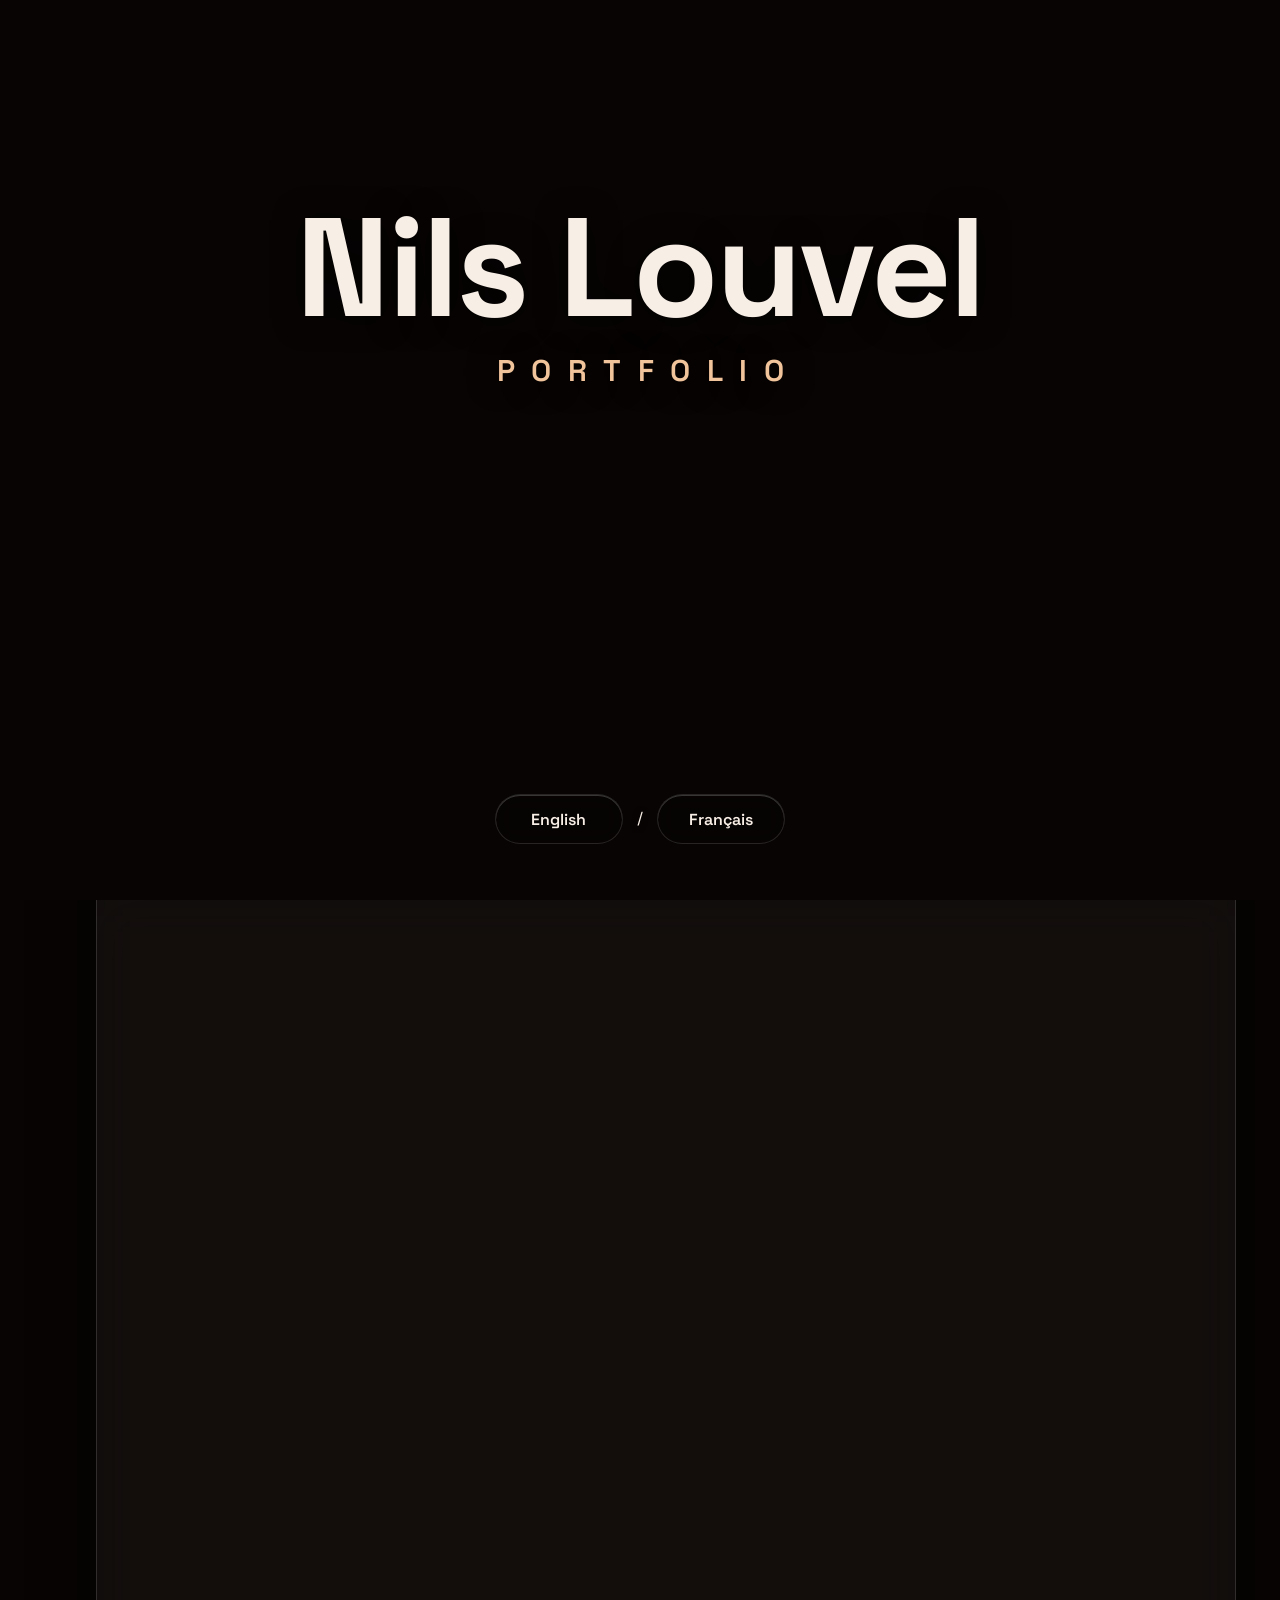
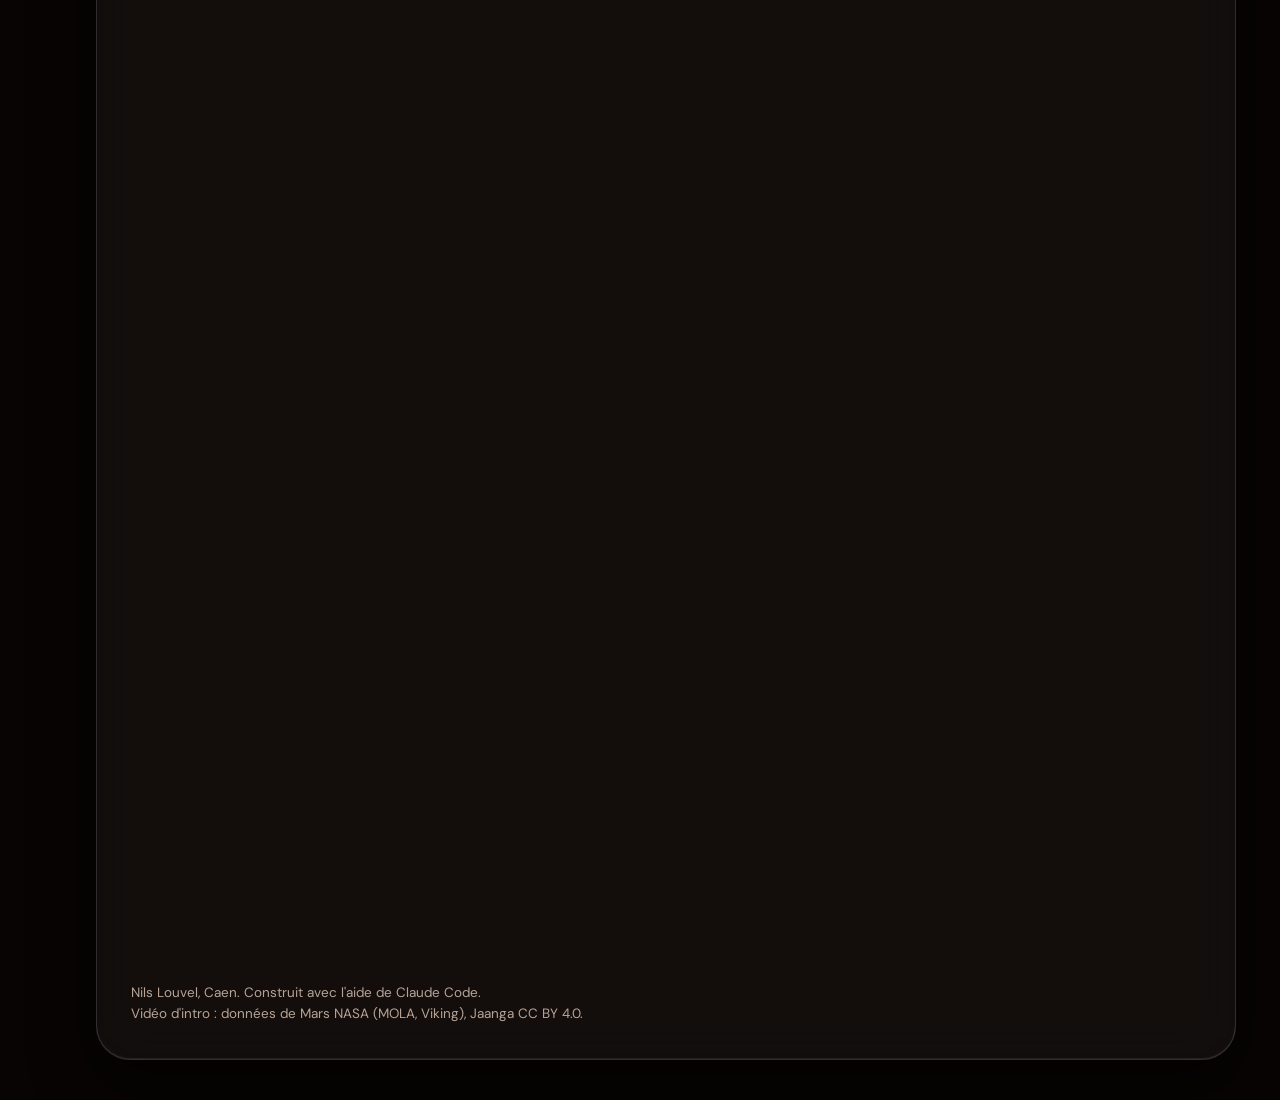
==== index.html @ 08fa2c96 "Bas de page + retour du suivi Umami et des postes par entreprise" ====
<!doctype html>
<html lang="fr">
<head>
<meta charset="utf-8">
<meta name="viewport" content="width=device-width, initial-scale=1, viewport-fit=cover">
<title>Nils Louvel · Business Developer en alternance</title>
<meta name="description" content="Nils Louvel cherche une alternance de 12 à 24 mois à Caen comme Business Developer SaaS BtoB. Vente terrain, emailing, salons, et des outils construits avec Claude.">
<meta property="og:title" content="Nils Louvel · Business Developer en alternance">
<meta property="og:description" content="Alternance 12 à 24 mois à Caen. Prospection, démos, suivi jusqu'au closing.">
<meta property="og:type" content="website">
<meta name="theme-color" content="#070403">
<link rel="preconnect" href="https://fonts.googleapis.com">
<link rel="preconnect" href="https://fonts.gstatic.com" crossorigin>
<link rel="stylesheet" href="https://fonts.googleapis.com/css2?family=DM+Sans:opsz,wght@9..40,400;9..40,500;9..40,700&family=Space+Grotesk:wght@500;600;700&display=swap">
<style>
/* Mise en page : fond flou fixe (taches de couleur + courbes de niveau), barre du haut en verre,
   rail d'icônes à gauche (ordinateur), un grand panneau en verre qui contient toutes les sections,
   et un dock en bas pour naviguer sur téléphone. */
/* Thème unique : espace sombre. Les nébuleuses colorées passent derrière le verre pour lui donner de la profondeur. */
:root {
  /* Palette tirée de la vidéo d'intro : ciel noir chaud, rouille de Mars, sable, soleil blanc chaud */
  --bg: #070403;
  --blob-1: rgba(150, 62, 24, 0.42); --blob-2: rgba(95, 38, 14, 0.45); --blob-3: rgba(255, 214, 170, 0.1);
  --glass: rgba(255, 255, 255, 0.045);
  --glass-strong: rgba(255, 255, 255, 0.07);
  --glass-border: rgba(255, 255, 255, 0.13);
  --glass-shine: rgba(255, 255, 255, 0.2);
  --shadow: 0 24px 60px rgba(0, 0, 0, 0.55);
  --fg: #F7EEE6; --muted: #B8A496; --line: rgba(255, 255, 255, 0.09);
  --teal: #E2783F; --teal-ink: #FFFFFF; --orange: #F2C49B;
  --dark-card: #0E0806; --dark-ink: #F7EEE6;
  --cta: #FFF3E6; --cta-ink: #1A0C06;
  --display: 'Space Grotesk', 'Helvetica Neue', Arial, sans-serif;
  --body: 'DM Sans', 'Helvetica Neue', Arial, sans-serif;
  --r-xl: 28px; --r-lg: 20px; --r-md: 14px;
  color-scheme: dark;
}

* { box-sizing: border-box; }
html { scroll-behavior: smooth; }
body { margin: 0; background: var(--bg); color: var(--fg); font: 16px/1.55 var(--body); -webkit-font-smoothing: antialiased; }
h1, h2, h3 { font-family: var(--display); margin: 0; text-wrap: balance; letter-spacing: -0.02em; }
p { margin: 0; text-wrap: pretty; }
a { color: inherit; }
button { font: inherit; color: inherit; }
:focus-visible { outline: 2px solid var(--teal); outline-offset: 3px; }
svg.i { width: 18px; height: 18px; fill: none; stroke: currentColor; stroke-width: 1.8; stroke-linecap: round; stroke-linejoin: round; flex: none; }

/* Fond */
.bg { position: fixed; inset: 0; z-index: -1; overflow: hidden; }
.blob { position: absolute; width: 70vmax; height: 70vmax; border-radius: 50%; opacity: 0.85; }
.blob.b1 { background: radial-gradient(circle, var(--blob-1), transparent 62%); top: -25vmax; left: -15vmax; animation: drift1 26s ease-in-out infinite alternate; }
.blob.b2 { background: radial-gradient(circle, var(--blob-2), transparent 62%); bottom: -30vmax; right: -20vmax; animation: drift2 32s ease-in-out infinite alternate; }
.blob.b3 { background: radial-gradient(circle, var(--blob-3), transparent 60%); top: 30%; left: 35%; width: 50vmax; height: 50vmax; animation: drift1 38s ease-in-out infinite alternate-reverse; }
@keyframes drift1 { to { transform: translate(12vw, 10vh) scale(1.1); } }
@keyframes drift2 { to { transform: translate(-14vw, -8vh) scale(1.15); } }
#stars { position: absolute; inset: -40px; width: calc(100% + 80px); height: calc(100% + 80px); animation: float 60s ease-in-out infinite alternate; }
@keyframes float { to { transform: translate(-30px, -24px); } }

/* Intro : vidéo plein écran (recadrée pour remplir l'écran), titre et langues par-dessus */
#intro { position: fixed; inset: 0; z-index: 100; background: var(--bg); transition: opacity .9s ease; }
#intro video { position: absolute; inset: 0; width: 100%; height: 100%; object-fit: cover; object-position: 58% 50%; }
.intro-title { position: absolute; left: 0; right: 0; top: 22%; text-align: center; margin: 0; color: var(--fg);
  opacity: 0; transform: translateY(14px); transition: opacity 1.2s ease, transform 1.2s cubic-bezier(.2,.8,.2,1); text-shadow: 0 2px 30px rgba(0,0,0,.6); }
.intro-title span { display: block; font: 700 clamp(44px, 11vw, 140px)/1 var(--display); letter-spacing: -0.02em; }
.intro-title small { display: block; margin-top: .6em; font: 600 clamp(14px, 2.6vw, 30px)/1 var(--display); letter-spacing: .55em; text-indent: .55em; text-transform: uppercase; color: var(--orange); }
#intro.ready .intro-title { opacity: 1; transform: none; }
#intro.out { opacity: 0; pointer-events: none; }
#intro .lang { position: absolute; left: 50%; bottom: max(56px, calc(env(safe-area-inset-bottom) + 36px)); transform: translate(-50%, 12px);
  display: flex; align-items: center; gap: 14px; opacity: 0; pointer-events: none; transition: opacity .8s ease, transform .8s ease; }
#intro.ready .lang { transition-delay: .9s; }
#intro.ready .lang { opacity: 1; transform: translate(-50%, 0); pointer-events: auto; }
#intro .lang button { min-height: 50px; min-width: 128px; padding: 0 24px; border-radius: 999px; border: 1px solid var(--glass-border);
  background: rgba(7, 4, 3, 0.5); color: var(--fg); font: 600 16px var(--display); cursor: pointer;
  -webkit-backdrop-filter: blur(12px); backdrop-filter: blur(12px); box-shadow: inset 0 1px 0 var(--glass-shine); transition: background .2s, transform .2s; }
#intro .lang button:hover { background: rgba(255, 255, 255, 0.14); transform: translateY(-2px); }
#intro .lang span { color: var(--fg); text-shadow: 0 1px 6px rgba(0, 0, 0, 0.8); }

/* Verre liquide : flou + reflet en haut + halo qui suit le pointeur */
.glass { position: relative; background: var(--glass); border: 1px solid var(--glass-border);
  -webkit-backdrop-filter: blur(24px) saturate(170%); backdrop-filter: blur(24px) saturate(170%);
  box-shadow: inset 0 1px 0 var(--glass-shine), inset 0 -1px 0 rgba(255,255,255,0.08), var(--shadow); }
.card { position: relative; background: var(--glass-strong); border: 1px solid var(--glass-border); border-radius: var(--r-lg);
  box-shadow: inset 0 1px 0 var(--glass-shine), 0 6px 18px rgba(0,0,0,0.05); padding: 20px;
  transition: transform .35s cubic-bezier(.2,.8,.2,1), box-shadow .35s; }
.glass::before, .card::before { content: ""; position: absolute; inset: 0; border-radius: inherit; pointer-events: none;
  background: radial-gradient(260px circle at var(--mx, 50%) var(--my, -30%), rgba(255,255,255,0.07), transparent 65%);
  opacity: 0; transition: opacity .3s; }
.glass:hover::before, .card:hover::before { opacity: 1; }
.lift:hover { transform: translateY(-5px); box-shadow: inset 0 1px 0 var(--glass-shine), 0 16px 34px rgba(0,0,0,0.1); }

/* Barre du haut */
.topbar { position: fixed; z-index: 20; top: max(14px, env(safe-area-inset-top)); left: 50%; transform: translateX(-50%);
  width: min(1240px, calc(100% - 24px)); border-radius: 999px; padding: 8px 8px 8px 10px;
  display: flex; align-items: center; gap: 12px; }
.avatar { width: 38px; height: 38px; border-radius: 50%; display: grid; place-items: center; flex: none;
  background: var(--dark-card); color: var(--dark-ink); font: 700 14px var(--display); }
.who { font: 600 15px var(--display); white-space: nowrap; }
.who small { display: block; font: 400 12px var(--body); color: var(--muted); }
.status { margin: 0 auto; display: flex; align-items: center; gap: 10px; padding: 7px 16px 7px 8px; border-radius: 999px;
  background: var(--glass-strong); border: 1px solid var(--glass-border); font-size: 14px; color: var(--muted); }
.orb { width: 22px; height: 22px; border-radius: 50%; flex: none;
  background: conic-gradient(from 0deg, #E2783F, #FFF3E6, #F2C49B, #E2783F); animation: spin 6s linear infinite; box-shadow: 0 0 12px rgba(226,120,63,.6); }
@keyframes spin { to { transform: rotate(360deg); } }

/* Rail d'icônes (ordinateur) */
.rail { position: fixed; z-index: 15; left: max(18px, env(safe-area-inset-left)); top: 50%; transform: translateY(-50%);
  box-sizing: border-box; width: 60px; overflow: hidden; border-radius: 30px; padding: 8px; display: none; flex-direction: column; gap: 6px;
  transition: width .35s cubic-bezier(.2,.8,.2,1); }
/* Au survol (ou au clavier), le rail s'élargit et laisse voir les noms, coupés jusque-là */
.rail:hover, .rail:focus-within { width: 200px; }
.rail a { display: flex; align-items: center; gap: 14px; height: 42px; padding-left: 12px; border-radius: 21px; color: var(--muted); text-decoration: none; transition: background .25s, color .25s; }
.rail a:hover, .rail a.on { color: var(--fg); }
.rail a.on { background: var(--glass-strong); box-shadow: inset 0 1px 0 var(--glass-shine), 0 4px 10px rgba(0,0,0,.08); }
.rail a span { white-space: nowrap; font-size: 14px; font-weight: 500; opacity: 0; transition: opacity .25s; }
.rail:hover a span, .rail:focus-within a span { opacity: 1; }

/* Grand panneau */
.panel { width: min(1240px, calc(100% - 24px)); margin: calc(92px + env(safe-area-inset-top)) auto 120px; border-radius: 34px; padding: 34px; }
section { scroll-margin-top: 100px; }
section + section { margin-top: 56px; }
.sec-head { display: flex; flex-wrap: wrap; align-items: end; justify-content: space-between; gap: 8px 20px; margin-bottom: 20px; }
.sec-head h2 { font-size: clamp(24px, 3vw, 32px); }
.sec-head p { color: var(--muted); max-width: 56ch; }
.hello h1 { font-size: clamp(34px, 5.4vw, 60px); line-height: 1.02; }
.hello p { color: var(--muted); max-width: 62ch; margin-top: 12px; font-size: 17px; }
.label { font-size: 13px; color: var(--muted); }
.chip { display: inline-flex; align-items: center; gap: 6px; padding: 3px 10px; border-radius: 999px; font-size: 12.5px; font-weight: 500;
  background: rgba(226,120,63,0.14); color: var(--teal); white-space: nowrap; }
.chip.orange { background: rgba(242,196,155,0.12); color: var(--orange); }
.chip.grey { background: var(--line); color: var(--muted); }

/* Rangée du haut */
.top-grid { display: grid; gap: 18px; margin-top: 30px; grid-template-columns: minmax(0, 1fr); }
.profile-card { display: flex; flex-direction: column; gap: 14px; }
.profile-card .big { font: 700 clamp(26px, 3vw, 32px)/1.1 var(--display); }
.btns { display: grid; grid-template-columns: 1fr 1fr; gap: 10px; }
.btn { min-height: 46px; border-radius: 999px; display: inline-flex; align-items: center; justify-content: center; gap: 8px; padding: 0 16px;
  font: 600 14.5px var(--display); text-decoration: none; cursor: pointer; border: 1px solid var(--glass-border); background: var(--glass-strong);
  transition: transform .2s; }
.btn:hover { transform: translateY(-2px); }
.btn.dark { background: var(--cta); color: var(--cta-ink); border-color: transparent; box-shadow: 0 0 24px rgba(255, 243, 230, 0.15); }
.minis { display: grid; grid-template-columns: repeat(3, minmax(0, 1fr)); gap: 8px; padding: 12px; border-radius: var(--r-md); background: var(--line); }
.minis div { min-width: 0; }
.minis b { display: block; font: 700 17px var(--display); }
.minis span { font-size: 12.5px; color: var(--muted); }

.stats { display: grid; grid-template-columns: repeat(2, minmax(0, 1fr)); gap: 12px; }
.stat { display: flex; flex-direction: column; gap: 6px; padding: 18px; min-height: 150px; }
.stat b { font: 700 clamp(28px, 3.4vw, 38px)/1 var(--display); font-variant-numeric: tabular-nums; margin-top: auto; }
.stat p { font-size: 13.5px; color: var(--muted); }
.stat.teal { background: linear-gradient(150deg, #C4582A, #6A2810); color: var(--teal-ink); border-color: rgba(255,255,255,.35); }
.stat.teal p, .stat.teal .label { color: rgba(255,255,255,.82); }
.stat.teal .chip { background: rgba(255,255,255,.2); color: #fff; }

/* Profil de dénivelé */
.chart-card { display: flex; flex-direction: column; gap: 10px; }
.profile { position: relative; height: 200px; margin: 8px 6px 0; }
.profile svg { position: absolute; inset: 0; width: 100%; height: 100%; overflow: visible; }
.profile .ridge { fill: none; stroke: var(--teal); stroke-width: 2.5; vector-effect: non-scaling-stroke; }
.profile .mass { fill: url(#massGrad); }
.profile .grid line { stroke: var(--line); stroke-dasharray: 3 5; vector-effect: non-scaling-stroke; }
.wp { position: absolute; transform: translate(-50%, -50%); width: 44px; height: 44px; display: grid; place-items: center;
  background: none; border: 0; padding: 0; cursor: pointer; }
.wp i { width: 16px; height: 16px; border-radius: 50%; background: var(--glass-strong); border: 3px solid var(--teal); transition: transform .2s, background .2s; }
.wp.summit i { border-color: var(--orange); border-style: dashed; }
.wp:hover i { transform: scale(1.25); }
.wp[aria-pressed="true"] i { background: var(--teal); transform: scale(1.35); }
.wp.summit[aria-pressed="true"] i { background: var(--orange); }
.caption { min-height: 64px; padding: 12px 14px; border-radius: var(--r-md); background: var(--line); }
.caption b { font-family: var(--display); }
.caption span { display: block; font-size: 13.5px; color: var(--muted); }

/* Tableau des expériences */
.table { padding: 8px; }
.thead, .row > summary { display: grid; grid-template-columns: 120px minmax(0, 1.5fr) minmax(0, 1.3fr) 100px 120px 28px; gap: 14px; align-items: center; padding: 12px 14px; }
.thead { font-size: 12.5px; color: var(--muted); border-radius: var(--r-md); background: var(--line); }
.row { border-bottom: 1px solid var(--line); }
.row:last-child { border-bottom: 0; }
.row > summary { list-style: none; cursor: pointer; border-radius: var(--r-md); transition: background .2s; }
.row > summary::-webkit-details-marker { display: none; }
.row > summary:hover { background: var(--line); }
.row .yr { font-variant-numeric: tabular-nums; color: var(--muted); font-size: 14px; }
.row .job { font-weight: 700; }
.row .place { color: var(--muted); font-size: 14px; }
.row .chev { transition: transform .25s; color: var(--muted); }
.row[open] .chev { transform: rotate(90deg); }
.row ul { margin: 0 0 14px; padding: 4px 14px 4px 152px; display: grid; gap: 6px; }
.row li::marker { color: var(--teal); }
.row.next .job { color: var(--orange); }

/* Projets */
.projects { display: grid; gap: 16px; grid-template-columns: repeat(auto-fit, minmax(min(280px, 100%), 1fr)); }
.proj { min-height: 230px; display: flex; flex-direction: column; gap: 10px; padding: 22px; }
.proj h3 { font-size: 21px; }
.proj p { font-size: 15px; color: var(--muted); }
.proj .foot { margin-top: auto; display: flex; justify-content: space-between; align-items: center; font: 600 13px var(--display); letter-spacing: .06em; }
.proj.dark { background: var(--dark-card); color: var(--dark-ink); border-color: rgba(255,255,255,.08); }
.proj.dark p { color: rgba(244,241,236,.7); }
.proj.dark .chip { background: rgba(255,255,255,.12); color: var(--dark-ink); }
.proj.teal { background: linear-gradient(150deg, #C4582A, #6A2810); color: #fff; border-color: rgba(255,255,255,.3); }
.proj.teal p { color: rgba(255,255,255,.82); }
.proj.teal .chip { background: rgba(255,255,255,.2); color: #fff; }
.dots { display: flex; }
.dots i { width: 22px; height: 22px; border-radius: 50%; background: #E2783F; }
.dots i + i { margin-left: -8px; background: #F3D9B1; opacity: .9; }

/* Compétences */
.skills { display: grid; gap: 16px; grid-template-columns: repeat(auto-fit, minmax(min(320px, 100%), 1fr)); }
.list { display: grid; gap: 14px; margin-top: 12px; }
.item { display: flex; gap: 12px; align-items: flex-start; }
.item .ico { width: 34px; height: 34px; border-radius: 10px; display: grid; place-items: center; background: rgba(226,120,63,0.14); color: var(--teal); flex: none; }
.item strong { display: block; font-family: var(--display); }
.item span { font-size: 14px; color: var(--muted); }
.sub { font: 600 12px var(--display); letter-spacing: .1em; text-transform: uppercase; color: var(--muted); margin: 18px 0 8px; }
.sub:first-of-type { margin-top: 4px; }
.chips { display: flex; flex-wrap: wrap; gap: 8px; }
.chips span { padding: 6px 13px; border-radius: 999px; font-size: 14px; background: var(--glass-strong); border: 1px solid var(--glass-border); }
.chips span.hot { border-color: var(--teal); color: var(--teal); font-weight: 600; }
.bar { height: 8px; border-radius: 99px; background: var(--line); overflow: hidden; margin-top: 8px; }
.bar i { display: block; height: 100%; width: var(--w); border-radius: inherit; background: var(--teal); transform-origin: left; }

/* Contact */
.contact { display: grid; gap: 14px; grid-template-columns: repeat(auto-fit, minmax(min(240px, 100%), 1fr)); }
.cbox { display: flex; flex-direction: column; gap: 10px; min-width: 0; }
.cbox .val { font: 600 18px var(--display); overflow-wrap: anywhere; }
.cbox .row-btns { display: flex; gap: 8px; flex-wrap: wrap; margin-top: auto; }
.cbox .btn { min-height: 40px; font-size: 14px; }
.foot-note { margin-top: 28px; font-size: 13.5px; color: var(--muted); }

/* Fenêtre de contact : centrée, le site passe derrière en flou ; un clic sur le flou la ferme */
#contact-modal { position: fixed; inset: 0; margin: auto; height: fit-content; z-index: 100; border: 0; padding: 0; background: transparent; color: var(--fg); width: min(520px, calc(100% - 32px)); max-height: calc(100% - 32px); overflow: visible; }
#contact-modal::backdrop { background: rgba(7, 4, 3, 0.5); -webkit-backdrop-filter: blur(14px); backdrop-filter: blur(14px); }
#contact-modal[open] .sheet { animation: pop .35s cubic-bezier(.2,.8,.2,1); }
@keyframes pop { from { opacity: 0; transform: translateY(16px) scale(.97); } }
#contact-modal .sheet { border-radius: 28px; padding: 26px; display: grid; gap: 12px; background: rgba(22, 12, 8, 0.72); }
#contact-modal h2 { font-size: 28px; padding-right: 40px; }
#contact-modal .close { padding: 0; position: absolute; top: 16px; right: 16px; width: 40px; height: 40px; border-radius: 50%; border: 1px solid var(--glass-border);
  background: var(--glass-strong); color: var(--muted); cursor: pointer; display: grid; place-items: center; }
.mrow { display: flex; flex-wrap: wrap; align-items: center; gap: 12px 14px; padding: 14px; border-radius: 18px; background: var(--glass-strong); border: 1px solid var(--glass-border); }
.mrow .ico { width: 40px; height: 40px; border-radius: 12px; display: grid; place-items: center; background: rgba(226,120,63,0.14); color: var(--teal); flex: none; }
.mrow .txt { flex: 1; min-width: 150px; }
.mrow .txt span { display: block; font-size: 13px; color: var(--muted); }
.mrow .txt b { font: 600 16px var(--display); overflow-wrap: anywhere; }
.mrow .acts { display: flex; gap: 8px; }
.mrow .btn { min-height: 40px; font-size: 14px; padding: 0 14px; }


/* Dock du bas : seulement sur téléphone et tablette ; sur grand écran le rail de gauche le remplace */
.dock { position: fixed; z-index: 20; left: 50%; bottom: max(14px, env(safe-area-inset-bottom)); transform: translateX(-50%);
  border-radius: 999px; padding: 6px; display: flex; align-items: center; gap: 2px; max-width: calc(100% - 20px); }
.dock a { display: flex; flex-direction: column; align-items: center; justify-content: center; gap: 2px; min-width: 48px; min-height: 48px;
  padding: 4px 8px; border-radius: 999px; text-decoration: none; color: var(--muted); font-size: 10.5px; font-weight: 500; transition: background .3s, color .3s; }
.dock a.on { background: var(--glass-strong); color: var(--fg); box-shadow: inset 0 1px 0 var(--glass-shine), 0 4px 12px rgba(0,0,0,.1); }
.dock .plus { min-width: 48px; background: var(--cta); color: var(--cta-ink); margin-left: 4px; }
.dock .plus span { display: none; }

/* Apparition au défilement */
.reveal { opacity: 0; transform: translateY(18px); transition: opacity .7s ease, transform .7s cubic-bezier(.2,.8,.2,1); transition-delay: var(--d, 0s); }
.reveal.in { opacity: 1; transform: none; }

@media (min-width: 720px) {
  .top-grid { grid-template-columns: minmax(0, 1fr) minmax(0, 1fr); }
  .chart-card { grid-column: 1 / -1; }
  .dock a { flex-direction: row; gap: 8px; font-size: 14px; padding: 0 16px; }
  .dock a .i { display: none; }
  .dock .plus .i { display: block; }
  .dock .plus { padding: 0; }
}
@media (min-width: 1100px) {
  .top-grid { grid-template-columns: minmax(0, 1fr) minmax(0, 1.05fr) minmax(0, 1fr); }
  .chart-card { grid-column: auto; }
  .rail { display: flex; }
  .dock { display: none; }
  .panel { margin-bottom: 40px; width: min(1240px, calc(100% - 140px)); margin-left: max(96px, calc((100% - 1240px) / 2)); }
}
@media (max-width: 860px) {
  .thead { display: none; }
  .row > summary { grid-template-columns: minmax(0, 1fr) auto; grid-template-areas: "job st" "place place" "yr type"; gap: 4px 10px; }
  .row .job { grid-area: job; } .row .place { grid-area: place; } .row .yr { grid-area: yr; }
  .row .st { grid-area: st; justify-self: end; } .row .type { grid-area: type; justify-self: end; } .row .chev { display: none; }
  .row ul { padding: 4px 14px 4px 32px; }
}
@media (max-width: 640px) {
  .status { display: none; }
  .topbar .who { margin-right: auto; }
  .panel { padding: 20px 16px; border-radius: 26px; width: calc(100% - 16px); }
  section + section { margin-top: 44px; }
  .stat { min-height: 132px; padding: 14px; }
  .btns { grid-template-columns: 1fr; }
  .profile { height: 170px; }
}
@media (prefers-reduced-motion: reduce) {
  html { scroll-behavior: auto; }
  .blob, .orb { animation: none; }
  .reveal { opacity: 1; transform: none; transition: none; }
  .card, .btn, .lift { transition: none; }
  .lift:hover { transform: none; }
}
</style>
</head>
<body>

<svg width="0" height="0" style="position:absolute" aria-hidden="true">
  <symbol id="i-home" viewBox="0 0 24 24"><path d="M3 10.5 12 3l9 7.5V20a1 1 0 0 1-1 1h-5v-6H9v6H4a1 1 0 0 1-1-1z"/></symbol>
  <symbol id="i-route" viewBox="0 0 24 24"><path d="m3 20 6-10 4 6 3-4 5 8z"/><path d="M14.5 6.5 16 4l1.5 2.5"/></symbol>
  <symbol id="i-spark" viewBox="0 0 24 24"><path d="M12 3l1.8 4.7 4.7 1.8-4.7 1.8L12 16l-1.8-4.7-4.7-1.8 4.7-1.8z"/><path d="M19 15l.8 2.2 2.2.8-2.2.8L19 21l-.8-2.2-2.2-.8 2.2-.8z"/></symbol>
  <symbol id="i-award" viewBox="0 0 24 24"><circle cx="12" cy="9" r="6"/><path d="m8.5 14-1.5 7 5-3 5 3-1.5-7"/></symbol>
  <symbol id="i-mail" viewBox="0 0 24 24"><rect x="3" y="5" width="18" height="14" rx="2"/><path d="m3 7 9 6 9-6"/></symbol>
  <symbol id="i-phone" viewBox="0 0 24 24"><path d="M5 3h4l2 5-2.5 1.5a11 11 0 0 0 6 6L16 13l5 2v4a2 2 0 0 1-2 2A16 16 0 0 1 3 5a2 2 0 0 1 2-2z"/></symbol>
  <symbol id="i-in" viewBox="0 0 24 24"><rect x="3" y="3" width="18" height="18" rx="3"/><path d="M8 10v7M8 7v.01M12 17v-4a2 2 0 0 1 4 0v4M12 10v7"/></symbol>
  <symbol id="i-plus" viewBox="0 0 24 24"><path d="M12 5v14M5 12h14"/></symbol>
  <symbol id="i-x" viewBox="0 0 24 24"><path d="M6 6l12 12M18 6 6 18"/></symbol>
  <symbol id="i-arrow" viewBox="0 0 24 24"><path d="M7 17 17 7M8 7h9v9"/></symbol>
  <symbol id="i-chev" viewBox="0 0 24 24"><path d="m9 6 6 6-6 6"/></symbol>
  <symbol id="i-check" viewBox="0 0 24 24"><path d="m5 12.5 4.5 4.5L19 7.5"/></symbol>
  <symbol id="i-cap" viewBox="0 0 24 24"><path d="m2 9 10-5 10 5-10 5z"/><path d="M6 11v5c2 2 10 2 12 0v-5"/></symbol>
</svg>

<div class="bg" aria-hidden="true">
  <div class="blob b1"></div><div class="blob b2"></div><div class="blob b3"></div>
  <canvas id="stars"></canvas>
</div>

<header class="topbar glass">
  <div class="avatar" aria-hidden="true">NL</div>
  <div class="who">Nils Louvel<small>Caen</small></div>
  <div class="status"><span class="orb" aria-hidden="true"></span>Disponible dès maintenant pour une alternance à Caen</div>
  <a class="btn dark top-cta" href="#contact" data-track="contact_cta" data-where="topbar">Me contacter</a>
</header>

<nav class="rail glass" aria-label="Sections">
  <a href="#accueil"><svg class="i"><use href="#i-home"/></svg><span>Accueil</span></a>
  <a href="#parcours"><svg class="i"><use href="#i-route"/></svg><span>Parcours</span></a>
  <a href="#projets"><svg class="i"><use href="#i-spark"/></svg><span>Projets IA</span></a>
  <a href="#competences"><svg class="i"><use href="#i-award"/></svg><span>Compétences</span></a>
  <a href="#contact"><svg class="i"><use href="#i-mail"/></svg><span>Contact</span></a>
</nav>

<main class="panel glass">

  <section id="accueil" class="hello">
    <h1 class="reveal">Bonjour, je suis Nils</h1>
    <p class="reveal" id="accroche" style="--d:.08s">Je cherche une alternance de 12 à 24 mois à Caen comme Business Developer SaaS BtoB. J'ai fait de la vente terrain, de l'emailing et des salons. Et je code mes propres outils avec Claude.</p>

    <div class="top-grid">
      <div class="card profile-card reveal" style="--d:.12s">
        <div style="display:flex;justify-content:space-between;align-items:center;gap:8px">
          <span class="label">Poste visé</span><span class="chip">Disponible</span>
        </div>
        <div class="big">Business Developer SaaS BtoB</div>
        <p class="label" id="resume-poste">Prospecter, faire des démos et suivre les opportunités jusqu'au closing. Rythme : 3 semaines en entreprise, 1 semaine à l'EM Normandie.</p>
        <div class="btns">
          <a class="btn dark" href="#contact" data-track="contact_cta" data-where="profil"><svg class="i"><use href="#i-mail"/></svg>Me contacter</a>
          <a class="btn" href="https://www.linkedin.com/in/nils-louvel" target="_blank" rel="noopener" data-track="linkedin_opened" data-where="profil"><svg class="i"><use href="#i-in"/></svg>LinkedIn</a>
        </div>
        <div class="minis">
          <div><b>C2</b><span>Anglais</span></div>
          <div><b>B1</b><span>Allemand</span></div>
          <div><b>2 ans</b><span>en Autriche</span></div>
        </div>
      </div>

      <div class="stats" id="chiffres">
        <div class="card stat teal lift reveal" style="--d:.16s"><span class="chip">Larcher Services</span><b data-count="13000" data-space>13 000</b><p>clients touchés par 5 campagnes d'emailing</p></div>
        <div class="card stat lift reveal" style="--d:.2s"><span class="chip">Foire de Caen</span><b data-count="12">12</b><p>rendez-vous clients pris en une semaine</p></div>
        <div class="card stat lift reveal" style="--d:.24s"><span class="chip">Carrefour</span><b data-count="22" data-prefix="+" data-suffix=" %">+22 %</b><p>de ventes sur l'opération de Noël</p></div>
        <div class="card stat lift reveal" style="--d:.28s"><span class="chip">Carrefour</span><b data-count="200" data-suffix="+">200+</b><p>références pilotées en rayon</p></div>
      </div>

      <div class="card chart-card reveal" style="--d:.2s">
        <div style="display:flex;justify-content:space-between;align-items:center;gap:8px">
          <strong style="font-family:var(--display)">Mon parcours en dénivelé</strong><span class="chip orange">Prochaine étape</span>
        </div>
        <span class="label">Chaque poste m'a fait monter d'un cran. Touchez un point.</span>
        <div class="profile" id="profile">
          <svg viewBox="0 0 1000 300" preserveAspectRatio="none" aria-hidden="true">
            <defs><linearGradient id="massGrad" x1="0" y1="0" x2="0" y2="1"><stop offset="0" stop-color="#E2783F" stop-opacity=".35"/><stop offset="1" stop-color="#E2783F" stop-opacity="0"/></linearGradient></defs>
            <g class="grid"><line x1="0" y1="75" x2="1000" y2="75"/><line x1="0" y1="150" x2="1000" y2="150"/><line x1="0" y1="225" x2="1000" y2="225"/></g>
            <path class="mass" id="mass"/><path class="ridge" id="ridge"/>
          </svg>
        </div>
        <div class="caption" aria-live="polite"><b id="cap-title"></b><span id="cap-where"></span></div>
      </div>
    </div>
  </section>

  <section id="parcours">
    <div class="sec-head reveal"><h2>Expériences</h2><p>Cliquez sur une ligne pour voir ce que j'ai fait.</p></div>
    <div class="card table reveal" id="xp">
      <div class="thead" aria-hidden="true"><span>Période</span><span>Poste</span><span>Lieu</span><span>Type</span><span>Statut</span><span></span></div>

      <details class="row next" data-x="94" data-y="14" data-yr="Prochaine étape">
        <summary><span class="yr">Dès maintenant</span><span class="job">Business Developer SaaS BtoB</span><span class="place">Caen, en parallèle de l'EM Normandie</span><span class="type chip grey">Alternance</span><span class="st chip orange">Recherché</span><svg class="i chev"><use href="#i-chev"/></svg></summary>
        <ul><li>Prospecter de nouveaux clients BtoB sur LinkedIn, par emailing et au téléphone</li><li>Qualifier les besoins et organiser des démonstrations</li><li>Suivre les opportunités et participer au closing</li></ul>
      </details>
      <details class="row" data-x="72" data-y="34" data-yr="2025-26">
        <summary><span class="yr">2025-2026</span><span class="job">Responsable de rayon · Carrefour</span><span class="place">Cormelles-le-Royal</span><span class="type chip grey">Alternance</span><span class="st chip">Terminé</span><svg class="i chev"><use href="#i-chev"/></svg></summary>
        <ul><li>Un rayon de plus de 200 références et 3 k€ de chiffre d'affaires par semaine</li><li>Chaque semaine, analyse des ventes, de la marge et de la démarque</li><li>Implantations saisonnières, dont +22 % de ventes sur l'opération de Noël</li><li>4 renforts saisonniers encadrés</li></ul>
      </details>
      <details class="row" data-x="50" data-y="52" data-yr="2025">
        <summary><span class="yr">Janv. 2025</span><span class="job">Vendeur conseil · Carrefour</span><span class="place">Soliers</span><span class="type chip grey">Stage</span><span class="st chip">Terminé</span><svg class="i chev"><use href="#i-chev"/></svg></summary>
        <ul><li>Conseil client, mise en rayon et mise en place des offres promotionnelles</li></ul>
      </details>
      <details class="row" data-x="28" data-y="62" data-yr="2024">
        <summary><span class="yr">Avr. et sept. 2024</span><span class="job">Commercial · Larcher Services</span><span class="place">Soliers</span><span class="type chip grey">Stage</span><span class="st chip">Terminé</span><svg class="i chev"><use href="#i-chev"/></svg></summary>
        <ul><li>5 campagnes d'emailing envoyées à un fichier de 13 000 clients</li><li>Stand de la Foire de Caen préparé et animé : 12 rendez-vous pris en une semaine</li><li>Devis et études de faisabilité sur le terrain avec les commerciaux</li><li>Suivi des clients jusqu'au contrôle des travaux terminés</li></ul>
      </details>
      <details class="row" data-x="6" data-y="80" data-yr="2022-23">
        <summary><span class="yr">2022-2023</span><span class="job">Saisons en camping</span><span class="place">Bernières, Courseulles, Dornbirn (Autriche)</span><span class="type chip grey">Saisonnier</span><span class="st chip">Terminé</span><svg class="i chev"><use href="#i-chev"/></svg></summary>
        <ul><li>Surveillant de baignade, et responsable d'une équipe propreté de 8 personnes</li><li>En Autriche : accueil d'une clientèle internationale au bar, au restaurant et en caisse</li></ul>
      </details>
    </div>
  </section>

  <section id="projets">
    <div class="sec-head reveal"><h2>Construit avec Claude</h2><p>J'utilise l'IA tous les jours pour automatiser ce qui peut l'être. Voici trois outils que j'ai faits moi-même.</p></div>
    <div class="projects">
      <article class="card proj dark lift reveal"><span class="chip" style="align-self:flex-start">Mini-CRM</span><h3>Suivi de candidatures</h3><p>Un site avec un pipeline, une base de 58 entreprises caennaises et une veille quotidienne des offres.</p><div class="foot"><span>58 ENTREPRISES</span><span class="dots"><i></i><i></i></span></div></article>
      <article class="card proj teal lift reveal" style="--d:.08s"><span class="chip" style="align-self:flex-start">Automatisation</span><h3>Relances à J+10</h3><p>Un tracker Excel avec des statuts en couleur et une date de relance calculée toute seule, comme une cadence de prospection.</p><div class="foot"><span>J+10</span><span class="dots"><i></i><i></i></span></div></article>
      <article class="card proj lift reveal" style="--d:.16s"><span class="chip" style="align-self:flex-start">Vibe coding</span><h3>Appli de randonnée</h3><p>Pour préparer une rando : checklist du sac, import d'itinéraire GPX, profil de dénivelé et calcul de la nourriture.</p><div class="foot"><span>SAC &amp; DÉNIVELÉ</span><span class="dots"><i></i><i></i></span></div></article>
    </div>
  </section>

  <section id="competences">
    <div class="sec-head reveal"><h2>Compétences et formation</h2></div>
    <div class="skills">
      <div class="card reveal">
        <strong style="font-family:var(--display)">Certifications IA</strong>
        <div class="list">
          <div class="item"><span class="ico"><svg class="i"><use href="#i-check"/></svg></span><div><strong>AI Fluency: Framework &amp; Foundations</strong><span>Anthropic Academy, 2026</span></div></div>
          <div class="item"><span class="ico"><svg class="i"><use href="#i-check"/></svg></span><div><strong>Claude 101</strong><span>Anthropic Academy, 2026</span></div></div>
          <div class="item"><span class="ico"><svg class="i"><use href="#i-check"/></svg></span><div><strong>AI Essentials</strong><span>Google</span></div></div>
        </div>
        <strong style="font-family:var(--display);display:block;margin-top:24px">Formation</strong>
        <div class="list">
          <div class="item"><span class="ico"><svg class="i"><use href="#i-cap"/></svg></span><div><strong>Bachelor Management International (Bac+3)</strong><span>EM Normandie, Caen, 2026-2027, en alternance</span></div></div>
          <div class="item"><span class="ico"><svg class="i"><use href="#i-cap"/></svg></span><div><strong>BTS Management Commercial Opérationnel</strong><span>2023-2026, au CNED depuis l'Autriche puis à l'Ecofac Caen</span></div></div>
          <div class="item"><span class="ico"><svg class="i"><use href="#i-cap"/></svg></span><div><strong>Mémoire en cours</strong><span>Usages numériques et souveraineté de l'information en entreprise</span></div></div>
        </div>
      </div>
      <div class="card reveal" style="--d:.08s">
        <p class="sub">Hard skills</p>
        <div class="chips"><span>Gestion de rayon</span><span>Merchandising</span><span>Stocks et commandes</span><span>Analyse des ventes</span><span>Devis</span><span>Emailing</span><span>Excel avancé</span><span>Microsoft 365</span><span>Canva</span><span class="hot">Claude</span></div>
        <p class="sub">Soft skills</p>
        <div class="chips"><span>Relation client</span><span>Négociation</span><span>Encadrement d'équipe</span><span>Adaptabilité en environnement international</span><span>Autonomie</span></div>
        <p class="sub">Langues</p>
        <div class="list" style="margin-top:4px">
          <div><div style="display:flex;justify-content:space-between"><span>Anglais</span><span class="label">C2</span></div><div class="bar"><i style="--w:100%"></i></div></div>
          <div><div style="display:flex;justify-content:space-between"><span>Allemand</span><span class="label">B1</span></div><div class="bar"><i style="--w:50%"></i></div></div>
        </div>
        <p class="sub">En dehors du travail</p>
        <div class="chips"><span>Raid en montagne</span><span>Impression 3D</span><span>IA et nouvelles technos</span></div>
      </div>
    </div>
  </section>

  <section id="contact">
    <div class="sec-head reveal"><h2>On en parle ?</h2><p>Je suis disponible dès maintenant. Le plus rapide, c'est le téléphone ou un message LinkedIn.</p></div>
    <div class="contact">
      <div class="card cbox lift reveal"><span class="label">E-mail</span><span class="val" id="mail">nilsluvl@gmail.com</span>
        <div class="row-btns"><a class="btn dark" href="mailto:nilsluvl@gmail.com" data-track="contact_clicked" data-where="email"><svg class="i"><use href="#i-mail"/></svg>Écrire</a><button class="btn" type="button" data-copy="mail">Copier</button></div></div>
      <div class="card cbox lift reveal" style="--d:.06s"><span class="label">Téléphone</span><span class="val" id="tel">07 67 06 93 46</span>
        <div class="row-btns"><a class="btn dark" href="tel:+33767069346" data-track="contact_clicked" data-where="telephone"><svg class="i"><use href="#i-phone"/></svg>Appeler</a><button class="btn" type="button" data-copy="tel">Copier</button></div></div>
      <div class="card cbox lift reveal" style="--d:.12s"><span class="label">LinkedIn</span><span class="val">nils-louvel</span>
        <div class="row-btns"><a class="btn dark" href="https://www.linkedin.com/in/nils-louvel" target="_blank" rel="noopener" data-track="linkedin_opened" data-where="contact"><svg class="i"><use href="#i-in"/></svg>Voir le profil<svg class="i"><use href="#i-arrow"/></svg></a></div></div>
    </div>
    <p class="foot-note">Nils Louvel, Caen. Construit avec l'aide de Claude Code.<br>Vidéo d'intro : données de Mars NASA (MOLA, Viking), Jaanga CC BY 4.0.</p>
  </section>
</main>


<nav class="dock glass" aria-label="Navigation rapide">
  <a href="#accueil"><svg class="i"><use href="#i-home"/></svg>Accueil</a>
  <a href="#parcours"><svg class="i"><use href="#i-route"/></svg>Parcours</a>
  <a href="#projets"><svg class="i"><use href="#i-spark"/></svg>Projets</a>
  <a href="#competences"><svg class="i"><use href="#i-award"/></svg>Compétences</a>
  <a class="plus" href="#contact" aria-label="Contact" data-track="contact_cta" data-where="dock"><svg class="i"><use href="#i-plus"/></svg><span>Contact</span></a>
</nav>

<dialog id="contact-modal" aria-labelledby="modal-title">
  <div class="sheet glass">
    <button class="close" type="button" aria-label="Fermer"><svg class="i"><use href="#i-x"/></svg></button>
    <h2 id="modal-title">On en parle ?</h2>
    <p class="label">Choisissez le moyen qui vous arrange.</p>
    <div class="mrow"><span class="ico"><svg class="i"><use href="#i-phone"/></svg></span><div class="txt"><span>Téléphone</span><b>07 67 06 93 46</b></div>
      <div class="acts"><a class="btn dark" href="tel:+33767069346" data-track="contact_clicked" data-where="modal_telephone">Appeler</a><button class="btn" type="button" data-copy="tel">Copier</button></div></div>
    <div class="mrow"><span class="ico"><svg class="i"><use href="#i-mail"/></svg></span><div class="txt"><span>E-mail</span><b>nilsluvl@gmail.com</b></div>
      <div class="acts"><a class="btn dark" href="mailto:nilsluvl@gmail.com" data-track="contact_clicked" data-where="modal_email">Écrire</a><button class="btn" type="button" data-copy="mail">Copier</button></div></div>
    <div class="mrow"><span class="ico"><svg class="i"><use href="#i-in"/></svg></span><div class="txt"><span>LinkedIn</span><b>nils-louvel</b></div>
      <div class="acts"><a class="btn dark" href="https://www.linkedin.com/in/nils-louvel" target="_blank" rel="noopener" data-track="linkedin_opened" data-where="modal">Voir le profil</a></div></div>
  </div>
</dialog>

<script>
/* Statistiques (Umami, sans cookie). Coller ici l'identifiant du site créé sur cloud.umami.is.
   Tant que c'est vide, rien n'est envoyé. */
var UMAMI_ID = 'd90f757d-edb5-46a6-bb3c-e96d29ffdb75';

/* Lien perso par candidature : nilsuu9.github.io/?ref=nom-entreprise
   Le nom est gardé pendant la visite et ajouté à chaque événement envoyé à Umami. */
var REF = (function () {
  try {
    var r = new URLSearchParams(location.search).get('ref');
    if (r) {
      r = r.toLowerCase().normalize('NFD').replace(/[\u0300-\u036f]/g, '').replace(/[^a-z0-9_-]/g, '-').slice(0, 40);
      sessionStorage.setItem('ref', r);
    } else r = sessionStorage.getItem('ref');
    return r || '';
  } catch (e) { return ''; }
})();

/* ===== Personnalisation par entreprise =====
   Le lien nilsuu9.github.io/?ref=nom affiche le poste, l'accroche et les missions de cette entreprise.
   Pour ajouter une entreprise : copier le bloc « demo », remplacer « demo » par le nom utilisé dans le lien
   (minuscules, tirets, sans accents), modifier les textes, puis republier le site.
   Un champ absent garde le texte par défaut du site. Sans accroche, le poste est inséré dans l'accroche par défaut. */
var OFFRES = {
  'demo': {
    poste: 'Chargé de développement commercial',
    poste_en: 'Business Development Associate',
    missions: [
      'Prospecter et qualifier de nouveaux comptes BtoB',
      "Préparer les rendez-vous et présenter l'offre aux clients",
      "Suivre le pipeline dans le CRM jusqu'à la signature"
    ],
    missions_en: [
      'Prospect and qualify new B2B accounts',
      'Prepare meetings and present the offer to clients',
      'Track the pipeline in the CRM through to signature'
    ]
  }
};
var OFFRE = (REF && OFFRES[REF]) || null;
(function appliquerOffre() {
  if (!OFFRE) return;
  try {
    var DEFAUT = 'Business Developer SaaS BtoB';
    if (OFFRE.poste) {
      document.querySelectorAll('.profile-card .big, #xp .row.next .job').forEach(function (el) { el.textContent = OFFRE.poste; });
      document.title = 'Nils Louvel · ' + OFFRE.poste + ' en alternance';
    }
    var acc = document.getElementById('accroche');
    if (acc && OFFRE.accroche) acc.textContent = OFFRE.accroche;
    else if (acc && OFFRE.poste) acc.textContent = acc.textContent.replace(DEFAUT, OFFRE.poste);
    var res = document.getElementById('resume-poste');
    if (res && OFFRE.resume) res.textContent = OFFRE.resume;
    var ul = document.querySelector('#xp .row.next ul');
    if (ul && OFFRE.missions && OFFRE.missions.length) {
      ul.innerHTML = '';
      OFFRE.missions.forEach(function (m) { var li = document.createElement('li'); li.textContent = m; ul.appendChild(li); });
    }
  } catch (e) {}
})();

/* Les événements envoyés avant le chargement d'Umami sont mis en attente, puis envoyés */
var trackQueue = [];
function track(name, data) {
  try {
    data = data || {};
    if (REF) data.ref = REF;
    if (window.umami && window.umami.track) window.umami.track(name, data);
    else trackQueue.push([name, data]);
  } catch (e) {}
}
if (UMAMI_ID) {
  var s = document.createElement('script');
  s.defer = true; s.src = 'https://cloud.umami.is/script.js'; s.dataset.websiteId = UMAMI_ID;
  s.onload = function () {
    try {
      if (REF) {
        if (window.umami.identify) window.umami.identify({ ref: REF });
        window.umami.track('visite_lien_perso', { ref: REF });
      }
      trackQueue.splice(0).forEach(function (e) { window.umami.track(e[0], e[1]); });
    } catch (e) {}
  };
  document.head.appendChild(s);
}

/* Boutons « Me contacter » : ouvrent la fenêtre de contact au lieu de descendre en bas de page.
   Placé avant tout le reste et en phase de capture, pour marcher même si une autre partie du script plante. */
document.addEventListener('click', function (e) {
  var a = e.target.closest('[data-track="contact_cta"]'), m = document.getElementById('contact-modal');
  if (!a || !m) return;
  e.preventDefault();
  try { m.showModal(); } catch (err) { m.setAttribute('open', ''); }
}, true);

(function () {
  var reduce = window.matchMedia('(prefers-reduced-motion: reduce)').matches;
  var root = document.documentElement;

  /* Intro : vidéo du lever de soleil sur Mars, puis le titre et le choix de la langue.
     Rejouée à chaque chargement (pratique si le recruteur s'est trompé de langue : il recharge). */
  /* Si l'intro plante (par exemple page chargée dans un onglet caché, de largeur 0), on l'enlève et le site s'affiche quand même */
  try { intro(); } catch (err) {
    setTimeout(function () { var ib = document.getElementById('intro'); if (ib) ib.remove(); root.style.overflow = ''; startReveal(); }, 0);
  }

  function intro() {
    var box = document.createElement('div'); box.id = 'intro';
    box.setAttribute('role', 'dialog'); box.setAttribute('aria-label', 'Choisir la langue / Choose your language');
    box.innerHTML = '<video src="intro-mars.mp4" muted playsinline preload="auto" aria-hidden="true"></video>' +
      '<p class="intro-title"><span>Nils Louvel</span><small>Portfolio</small></p>' +
      '<div class="lang"><button type="button" lang="en" data-lang="en">English</button><span aria-hidden="true">/</span><button type="button" lang="fr" data-lang="fr">Français</button></div>';
    document.body.appendChild(box); root.style.overflow = 'hidden';
    var v = box.querySelector('video'), done = false, shown = false;
    // Titre puis boutons quand le soleil est levé (4 s) ; tout de suite si la vidéo ne peut pas se lancer
    function show() { if (shown) return; shown = true; box.classList.add('ready'); }
    v.addEventListener('error', show);
    v.addEventListener('timeupdate', function () { if (v.currentTime > 4) show(); });
    if (reduce) {  // mouvement réduit : on affiche directement la dernière image
      v.addEventListener('loadedmetadata', function () { v.currentTime = v.duration - 0.05; });
      show();
    } else {
      var pr = v.play(); if (pr && pr.catch) pr.catch(show);
      setTimeout(show, 7000);  // filet de sécurité si la vidéo charge mal
    }
    function end(lang) {
      if (done) return; done = true;
      applyLang(lang);
      var vu = Math.round(v.currentTime || 0);
      track('language_chosen', { lang: lang, video_secondes: vu, video_vue_en_entier: !!(v.ended || (v.duration && v.currentTime >= v.duration - 0.5)) });
      box.classList.add('out'); root.style.overflow = '';
      setTimeout(function () { v.pause(); box.remove(); }, 900);
      startReveal();
    }
    box.querySelector('.lang').addEventListener('click', function (e) { var b = e.target.closest('[data-lang]'); if (b) end(b.dataset.lang); });
    // Visiteur parti pendant l'intro, sans choisir de langue
    addEventListener('pagehide', function () { if (!done) track('intro_quittee', { video_secondes: Math.round(v.currentTime || 0) }); });
  }

  /* Ciel étoilé du fond, redessiné seulement si la largeur change (évite le scintillement sur mobile) */
  var sc = document.getElementById('stars'), sg = sc.getContext('2d'), lastW = 0;
  function drawStars() {
    var W = sc.clientWidth, H = sc.clientHeight, dpr = Math.min(devicePixelRatio || 1, 2);
    if (W === lastW) return; lastW = W;
    sc.width = W * dpr; sc.height = H * dpr; sg.setTransform(dpr, 0, 0, dpr, 0, 0);
    for (var i = 0, n = Math.round(W * H / 2400); i < n; i++) {
      var r = Math.random();
      sg.fillStyle = 'rgba(255,244,232,' + (0.2 + r * 0.8) + ')';
      sg.beginPath(); sg.arc(Math.random() * W, Math.random() * H, r < 0.94 ? r * 0.8 + 0.2 : 1.5, 0, 6.283); sg.fill();
    }
  }
  drawStars();
  var rt; addEventListener('resize', function () { clearTimeout(rt); rt = setTimeout(drawStars, 200); });

  /* Reflet du verre qui suit le pointeur */
  document.addEventListener('pointermove', function (e) {
    var el = e.target.closest && e.target.closest('.card, .glass');
    if (!el) return;
    var r = el.getBoundingClientRect();
    el.style.setProperty('--mx', (e.clientX - r.left) + 'px');
    el.style.setProperty('--my', (e.clientY - r.top) + 'px');
  });

  /* Apparition au défilement + compteurs */
  function fmt(el, n) {
    var s = String(Math.round(n));
    if ('space' in el.dataset) s = s.replace(/\B(?=(\d{3})+(?!\d))/g, LANG === 'en' ? ',' : ' ');
    return (el.dataset.prefix || '') + s + (el.dataset.suffix || '');
  }
  function count(el) {
    var end = +el.dataset.count, t0 = performance.now();
    (function step(now) { var p = Math.min(1, (now - t0) / 1200); el.textContent = fmt(el, end * (1 - Math.pow(1 - p, 3))); if (p < 1) requestAnimationFrame(step); })(t0);
  }
  // Lancé à la fermeture de l'intro, pour que les animations se jouent devant le visiteur
  var revealed = false;
  function startReveal() {
  revealed = true;
  if (!reduce && 'IntersectionObserver' in window) {
    var io = new IntersectionObserver(function (es) {
      es.forEach(function (en) {
        if (!en.isIntersecting) return;
        io.unobserve(en.target); en.target.classList.add('in');
        en.target.querySelectorAll('[data-count]').forEach(count);
      });
    }, { threshold: 0.15 });
    document.querySelectorAll('.reveal').forEach(function (el) { io.observe(el); });
  } else document.querySelectorAll('.reveal').forEach(function (el) { el.classList.add('in'); });
  }

  /* Traduction anglaise : chaque texte français de la page est remplacé par sa version anglaise.
     Pour ajouter un texte : mettre la phrase française exacte à gauche, l'anglais à droite. */
  var LANG = 'fr';
  var EN = {
    'Disponible dès maintenant pour une alternance à Caen': 'Available now for a work-study contract in Caen, France',
    'Me contacter': 'Contact me',
    'Accueil': 'Home', 'Parcours': 'Career', 'Projets IA': 'AI projects', 'Projets': 'Projects', 'Compétences': 'Skills',
    'Sections': 'Sections', 'Navigation rapide': 'Quick navigation',
    'Bonjour, je suis Nils': "Hi, I'm Nils",
    "Je cherche une alternance de 12 à 24 mois à Caen comme Business Developer SaaS BtoB. J'ai fait de la vente terrain, de l'emailing et des salons. Et je code mes propres outils avec Claude.":
      "I'm looking for a 12 to 24 month work-study position in Caen as a B2B SaaS Business Developer. I've done field sales, email campaigns and trade fairs. I also build my own tools with Claude.",
    'Poste visé': 'Target role', 'Disponible': 'Available',
    'Business Developer SaaS BtoB': 'B2B SaaS Business Developer',
    "Prospecter, faire des démos et suivre les opportunités jusqu'au closing. Rythme : 3 semaines en entreprise, 1 semaine à l'EM Normandie.":
      'Prospecting, running demos and following deals through to closing. Schedule: 3 weeks at the company, 1 week at EM Normandie business school.',
    'Anglais': 'English', 'Allemand': 'German', '2 ans': '2 years', 'en Autriche': 'in Austria',
    "clients touchés par 5 campagnes d'emailing": 'customers reached by 5 email campaigns',
    'Foire de Caen': 'Caen trade fair',
    'rendez-vous clients pris en une semaine': 'client meetings booked in one week',
    "de ventes sur l'opération de Noël": 'more sales on the Christmas campaign',
    'références pilotées en rayon': 'products managed in my department',
    'Mon parcours en dénivelé': 'My career as an elevation profile',
    'Prochaine étape': 'Next step',
    "Chaque poste m'a fait monter d'un cran. Touchez un point.": 'Each job took me one step higher. Tap a point.',
    'Expériences': 'Experience',
    "Cliquez sur une ligne pour voir ce que j'ai fait.": 'Click a row to see what I did.',
    'Période': 'Period', 'Poste': 'Role', 'Lieu': 'Location', 'Statut': 'Status',
    'Dès maintenant': 'Now',
    "Caen, en parallèle de l'EM Normandie": 'Caen, alongside EM Normandie',
    'Alternance': 'Work-study', 'Recherché': 'Wanted', 'Terminé': 'Completed', 'Stage': 'Internship', 'Saisonnier': 'Seasonal',
    'Prospecter de nouveaux clients BtoB sur LinkedIn, par emailing et au téléphone': 'Prospect new B2B clients on LinkedIn, by email and by phone',
    'Qualifier les besoins et organiser des démonstrations': 'Qualify needs and set up product demos',
    'Suivre les opportunités et participer au closing': 'Follow up on opportunities and take part in closing',
    'Responsable de rayon · Carrefour': 'Department manager · Carrefour',
    "Un rayon de plus de 200 références et 3 k€ de chiffre d'affaires par semaine": 'A department of 200+ products with €3k in weekly revenue',
    'Chaque semaine, analyse des ventes, de la marge et de la démarque': 'Weekly analysis of sales, margin and shrinkage',
    "Implantations saisonnières, dont +22 % de ventes sur l'opération de Noël": 'Seasonal displays, including a 22% sales increase on the Christmas campaign',
    '4 renforts saisonniers encadrés': 'Supervised 4 seasonal staff',
    'Janv. 2025': 'Jan. 2025',
    'Vendeur conseil · Carrefour': 'Sales advisor · Carrefour',
    'Conseil client, mise en rayon et mise en place des offres promotionnelles': 'Customer advice, shelf stocking and setting up promotions',
    'Avr. et sept. 2024': 'Apr. and Sept. 2024',
    'Commercial · Larcher Services': 'Sales intern · Larcher Services',
    "5 campagnes d'emailing envoyées à un fichier de 13 000 clients": 'Sent 5 email campaigns to a list of 13,000 customers',
    'Stand de la Foire de Caen préparé et animé : 12 rendez-vous pris en une semaine': 'Prepared and ran the stand at the Caen trade fair: 12 meetings booked in one week',
    'Devis et études de faisabilité sur le terrain avec les commerciaux': 'On-site quotes and feasibility studies with the sales team',
    "Suivi des clients jusqu'au contrôle des travaux terminés": 'Followed clients through to the final inspection of the work',
    'Saisons en camping': 'Summer jobs at campsites',
    'Bernières, Courseulles, Dornbirn (Autriche)': 'Bernières, Courseulles, Dornbirn (Austria)',
    "Surveillant de baignade, et responsable d'une équipe propreté de 8 personnes": 'Lifeguard, and lead of an 8-person cleaning team',
    "En Autriche : accueil d'une clientèle internationale au bar, au restaurant et en caisse": 'In Austria: served international guests at the bar, the restaurant and the checkout',
    'Construit avec Claude': 'Built with Claude',
    "J'utilise l'IA tous les jours pour automatiser ce qui peut l'être. Voici trois outils que j'ai faits moi-même.":
      'I use AI every day to automate whatever can be automated. Here are three tools I built myself.',
    'Automatisation': 'Automation',
    'Suivi de candidatures': 'Job application tracker',
    'Un site avec un pipeline, une base de 58 entreprises caennaises et une veille quotidienne des offres.': 'A site with a pipeline, a database of 58 companies in Caen and a daily scan of job offers.',
    '58 ENTREPRISES': '58 COMPANIES',
    'Relances à J+10': 'Follow-ups at D+10', 'J+10': 'D+10',
    'Un tracker Excel avec des statuts en couleur et une date de relance calculée toute seule, comme une cadence de prospection.':
      'An Excel tracker with color-coded statuses and a follow-up date that calculates itself, like a sales cadence.',
    'Appli de randonnée': 'Hiking app',
    "Pour préparer une rando : checklist du sac, import d'itinéraire GPX, profil de dénivelé et calcul de la nourriture.":
      'For planning a hike: packing checklist, GPX route import, elevation profile and food planning.',
    'SAC & DÉNIVELÉ': 'PACK & ELEVATION',
    'Compétences et formation': 'Skills and education',
    'Certifications IA': 'AI certifications', 'Formation': 'Education',
    'Bachelor Management International (Bac+3)': 'Bachelor in International Management (3-year degree)',
    'EM Normandie, Caen, 2026-2027, en alternance': 'EM Normandie, Caen, 2026-2027, work-study',
    'BTS Management Commercial Opérationnel': 'BTS in Sales and Retail Management (2-year degree)',
    "2023-2026, au CNED depuis l'Autriche puis à l'Ecofac Caen": '2023-2026, by distance learning (CNED) from Austria, then at Ecofac Caen',
    'Mémoire en cours': 'Thesis in progress',
    "Usages numériques et souveraineté de l'information en entreprise": 'Digital practices and information sovereignty in companies',
    'Commercial': 'Sales', 'Prospection': 'Prospecting', 'Emailing': 'Email campaigns', 'Prise de rendez-vous': 'Booking meetings',
    'Devis': 'Quotes', 'Négociation': 'Negotiation', 'Relation client': 'Customer relations', 'Analyse des ventes': 'Sales analysis',
    'Outils': 'Tools', 'Excel avancé': 'Advanced Excel',
    'Gestion de rayon': 'Shelf management', 'Stocks et commandes': 'Stock and ordering', "Encadrement d'équipe": 'Team supervision',
    'Adaptabilité en environnement international': 'Adaptability in international settings',
    'Savoir-être': 'Soft skills', 'Aisance relationnelle': 'People skills', 'Rigueur': 'Attention to detail', 'Autonomie': 'Self-reliance', 'Adaptabilité': 'Adaptability',
    'Langues': 'Languages', 'En dehors du travail': 'Outside work',
    'Raid en montagne': 'Mountain trekking', 'Impression 3D': '3D printing', 'IA et nouvelles technos': 'AI and new tech',
    'On en parle ?': 'Shall we talk?',
    "Je suis disponible dès maintenant. Le plus rapide, c'est le téléphone ou un message LinkedIn.": "I'm available now. The fastest way to reach me is by phone or a LinkedIn message.",
    'Choisissez le moyen qui vous arrange.': 'Pick whichever works best for you.', 'Fermer': 'Close',
    'E-mail': 'Email', 'Écrire': 'Write', 'Copier': 'Copy', 'Copié': 'Copied', 'Sélectionné': 'Selected',
    'Téléphone': 'Phone', 'Appeler': 'Call', 'Voir le profil': 'View profile',
    '07 67 06 93 46': '+33 7 67 06 93 46',
    "Nils Louvel, Caen. Construit avec l'aide de Claude Code.": 'Nils Louvel, Caen, France. Built with the help of Claude Code.',
    "Vidéo d'intro : données de Mars NASA (MOLA, Viking), Jaanga CC BY 4.0.": 'Intro video: Mars data from NASA (MOLA, Viking), Jaanga CC BY 4.0.'
  };
  if (OFFRE) {
    var accEl = document.getElementById('accroche');
    if (OFFRE.poste && OFFRE.poste_en) EN[OFFRE.poste] = OFFRE.poste_en;
    if (accEl) {
      if (OFFRE.accroche && OFFRE.accroche_en) EN[OFFRE.accroche] = OFFRE.accroche_en;
      else if (!OFFRE.accroche && OFFRE.poste && OFFRE.poste_en) {
        var accFr = "Je cherche une alternance de 12 à 24 mois à Caen comme Business Developer SaaS BtoB. J'ai fait de la vente terrain, de l'emailing et des salons. Et je code mes propres outils avec Claude.";
        EN[accFr.replace('Business Developer SaaS BtoB', OFFRE.poste)] = EN[accFr].replace('a B2B SaaS Business Developer', (/^[aeiou]/i.test(OFFRE.poste_en) ? 'an ' : 'a ') + OFFRE.poste_en);
      }
    }
    if (OFFRE.resume && OFFRE.resume_en) EN[OFFRE.resume] = OFFRE.resume_en;
    (OFFRE.missions || []).forEach(function (m, i) { if (OFFRE.missions_en && OFFRE.missions_en[i]) EN[m] = OFFRE.missions_en[i]; });
  }
  function tr(s) { return (LANG === 'en' && EN[s]) || s; }
  function applyLang(lang) {
    LANG = lang; root.lang = lang;
    if (lang !== 'en') return;
    document.title = 'Nils Louvel · ' + (OFFRE && OFFRE.poste_en ? OFFRE.poste_en : 'B2B Business Developer') + ', work-study';
    var w = document.createTreeWalker(document.body, NodeFilter.SHOW_TEXT), n;
    while ((n = w.nextNode())) {
      var v = n.nodeValue, k = v.trim().replace(/\s+/g, ' ');
      if (EN[k]) n.nodeValue = v.match(/^\s*/)[0] + EN[k] + v.match(/\s*$/)[0];
    }
    document.querySelectorAll('[aria-label]').forEach(function (el) { var t = EN[el.getAttribute('aria-label')]; if (t) el.setAttribute('aria-label', t); });
    document.querySelectorAll('[data-count]').forEach(function (el) {
      if (el.dataset.suffix === ' %') el.dataset.suffix = '%';
      el.textContent = fmt(el, +el.dataset.count);
    });
    wps.forEach(function (b, i) { b.setAttribute('aria-label', tr(rows[i].dataset.yr) + ' : ' + rows[i].querySelector('.job').textContent); });
    pick(picked, false);
  }

  /* Profil de dénivelé, construit à partir des lignes du tableau */
  var rows = [].slice.call(document.querySelectorAll('#xp .row')).reverse();
  var pts = [[0, 92]].concat(rows.map(function (r) { return [+r.dataset.x, +r.dataset.y]; })).concat([[100, 10]]);
  var d = 'M0 ' + pts[0][1] * 3;
  for (var p = 1; p < pts.length; p++) {
    var x0 = pts[p - 1][0] * 10, y0 = pts[p - 1][1] * 3, x1 = pts[p][0] * 10, y1 = pts[p][1] * 3, mx = (x0 + x1) / 2;
    d += ' C' + mx + ' ' + y0 + ' ' + mx + ' ' + y1 + ' ' + x1 + ' ' + y1;
  }
  document.getElementById('ridge').setAttribute('d', d);
  document.getElementById('mass').setAttribute('d', d + ' L1000 300 L0 300 Z');
  var prof = document.getElementById('profile'), capT = document.getElementById('cap-title'), capW = document.getElementById('cap-where');
  var wps = rows.map(function (r, i) {
    var b = document.createElement('button');
    b.type = 'button'; b.className = 'wp' + (r.classList.contains('next') ? ' summit' : '');
    b.style.left = r.dataset.x + '%'; b.style.top = r.dataset.y + '%';
    b.setAttribute('aria-label', r.dataset.yr + ' : ' + r.querySelector('.job').textContent);
    b.innerHTML = '<i></i>';
    b.addEventListener('click', function () { pick(i, true); });
    prof.appendChild(b);
    return b;
  });
  var picked = 0;
  function pick(i, user) {
    picked = i;
    wps.forEach(function (b, k) { b.setAttribute('aria-pressed', k === i ? 'true' : 'false'); });
    var r = rows[i];
    capT.textContent = tr(r.dataset.yr) + ' · ' + r.querySelector('.job').textContent;
    capW.textContent = r.querySelector('li').textContent;
    if (user) track('parcours_point_clicked', { poste: r.querySelector('.job').textContent });
  }
  pick(rows.length - 1, false);
  document.querySelectorAll('#xp .row').forEach(function (r) {
    r.addEventListener('toggle', function () { if (r.open) track('experience_opened', { poste: r.querySelector('.job').textContent }); });
  });

  /* Section active dans le dock et le rail + suivi des sections vues */
  var currentSection = 'accueil';
  var links = document.querySelectorAll('.dock a, .rail a'), seen = {};
  if ('IntersectionObserver' in window) {
    var so = new IntersectionObserver(function (es) {
      es.forEach(function (en) {
        if (!en.isIntersecting) return;
        var id = en.target.id;
        currentSection = id;
        links.forEach(function (a) { a.classList.toggle('on', a.getAttribute('href') === '#' + id); });
        if (!seen[id]) { seen[id] = 1; track('section_viewed', { section: id }); }
      });
    }, { rootMargin: '-45% 0px -50% 0px' });
    document.querySelectorAll('main section').forEach(function (s) { so.observe(s); });
  }

  /* Temps passé dans chaque section : compté chaque seconde où la page est visible,
     envoyé quand le visiteur quitte ou change d'onglet (sections de 2 s ou plus) */
  var sectionTime = {};
  setInterval(function () {
    if (!revealed || document.visibilityState !== 'visible' || !currentSection) return;
    sectionTime[currentSection] = (sectionTime[currentSection] || 0) + 1;
  }, 1000);
  function flushSectionTime() {
    Object.keys(sectionTime).forEach(function (id) {
      if (sectionTime[id] >= 2) track('temps_section', { section: id, secondes: sectionTime[id] });
    });
    sectionTime = {};
  }
  document.addEventListener('visibilitychange', function () { if (document.visibilityState === 'hidden') flushSectionTime(); });
  addEventListener('pagehide', flushSectionTime);

  /* Profondeur de lecture : 25, 50, 75 et 100 % de la page, une fois chacun */
  var depthSent = {}, depthTick = false;
  function checkDepth() {
    depthTick = false;
    if (!revealed) return;
    var doc = document.documentElement, h = doc.scrollHeight - innerHeight;
    var pct = h > 0 ? (scrollY / h) * 100 : 100;
    [25, 50, 75, 100].forEach(function (p) {
      if (pct >= p - 2 && !depthSent[p]) { depthSent[p] = 1; track('profondeur_lecture', { pourcent: p }); }
    });
  }
  addEventListener('scroll', function () { if (!depthTick) { depthTick = true; requestAnimationFrame(checkDepth); } }, { passive: true });

  /* Fenêtre de contact : un clic en dehors de la carte (sur le flou) ou Échap la ferme */
  var modal = document.getElementById('contact-modal');
  modal.addEventListener('click', function (e) { if (e.target === modal) modal.close(); });
  modal.querySelector('.close').addEventListener('click', function () { modal.close(); });

  /* Clics suivis + défilement vers la section, fait en JS pour marcher même si l'URL de la page est spéciale (aperçu, data:) */
  document.addEventListener('click', function (e) {
    var a = e.target.closest('[data-track]');
    if (a) track(a.dataset.track, { emplacement: a.dataset.where });
    if (a && a.dataset.track === 'contact_cta') return;  // déjà géré : ouvre la fenêtre de contact
    var link = e.target.closest('a[href^="#"]');
    var target = link && document.getElementById(link.getAttribute('href').slice(1));
    if (!target) return;
    e.preventDefault();
    target.scrollIntoView({ behavior: reduce ? 'auto' : 'smooth', block: 'start' });
    try { history.replaceState(null, '', link.getAttribute('href')); } catch (err) {}
  });

  /* Copier e-mail / téléphone */
  document.querySelectorAll('[data-copy]').forEach(function (btn) {
    btn.addEventListener('click', function () {
      var el = document.getElementById(btn.dataset.copy), txt = el.textContent;
      track('contact_copied', { type: btn.dataset.copy });
      function done(msg) { btn.textContent = tr(msg); setTimeout(function () { btn.textContent = tr('Copier'); }, 1800); }
      function fallback() { var r = document.createRange(); r.selectNodeContents(el); var sel = getSelection(); sel.removeAllRanges(); sel.addRange(r); done('Sélectionné'); }
      try { navigator.clipboard.writeText(txt).then(function () { done('Copié'); }, fallback); } catch (e) { fallback(); }
    });
  });
})();
</script>
</body>
</html>
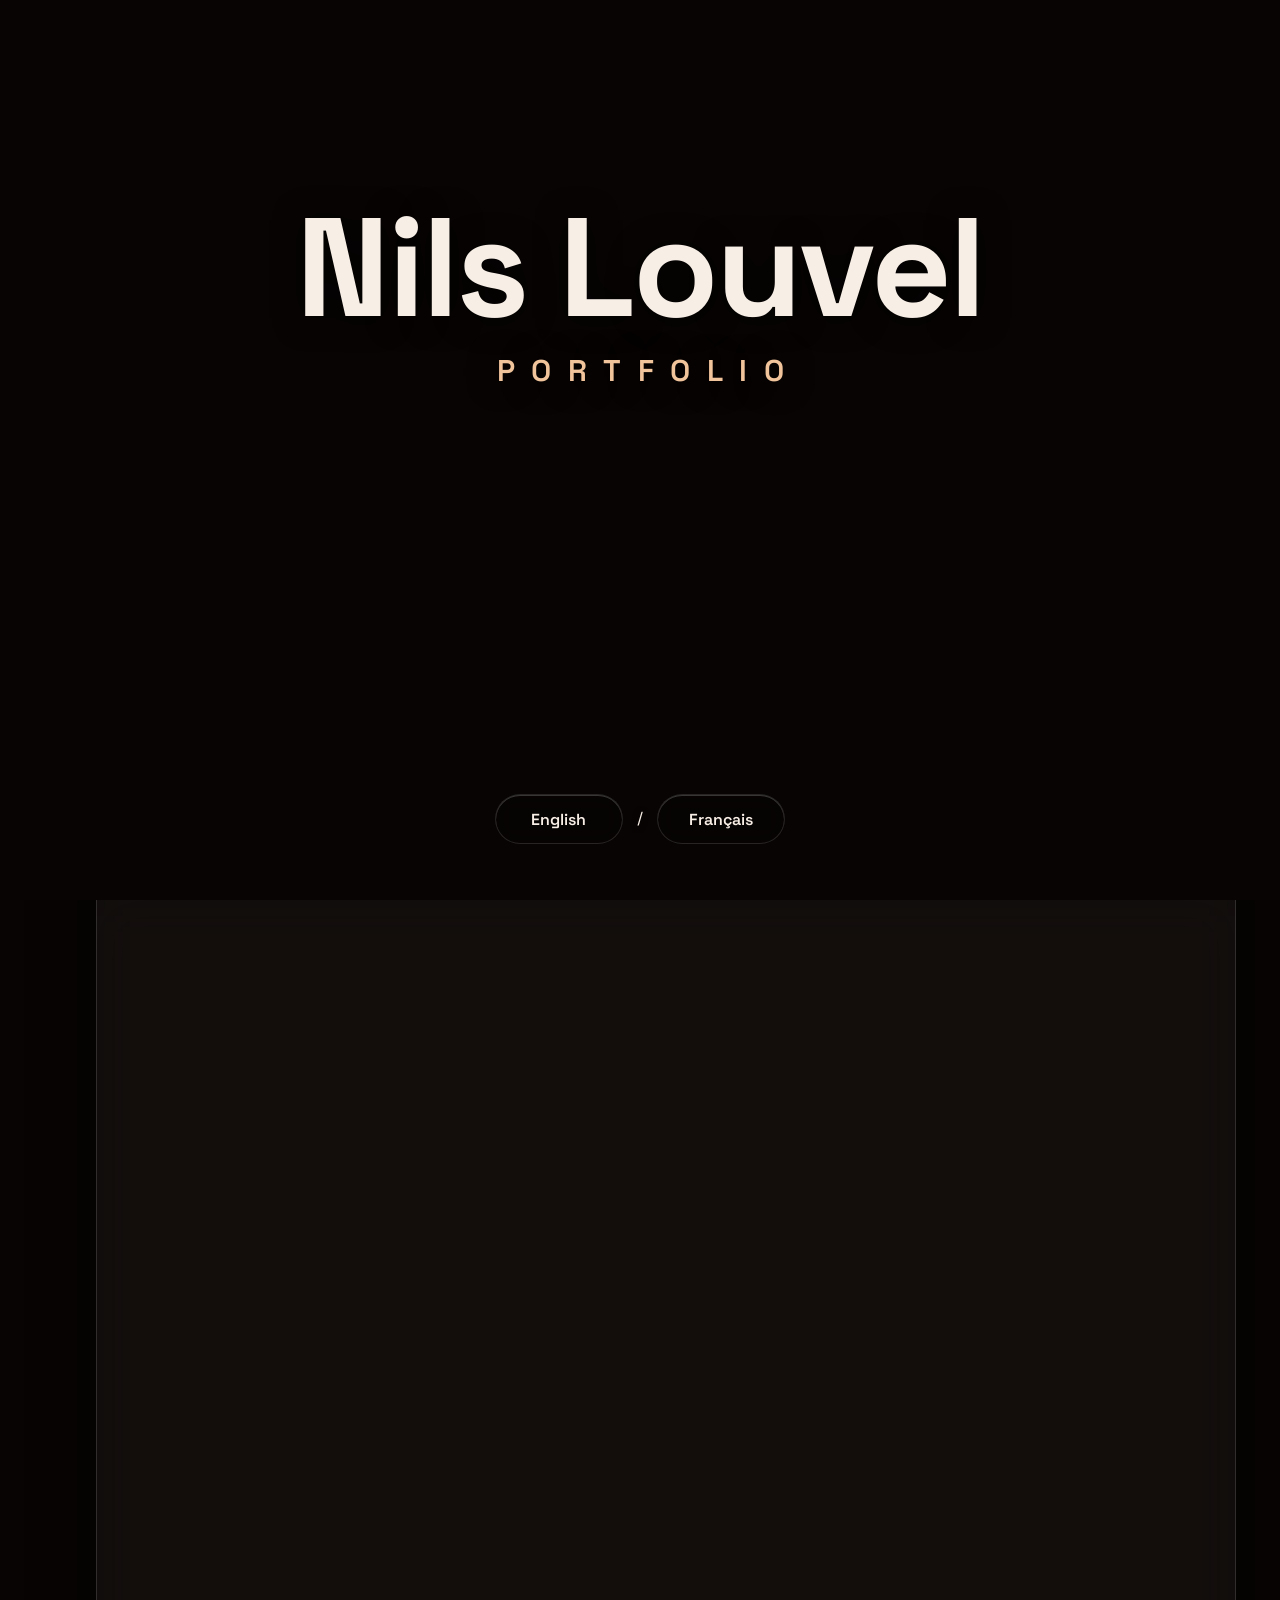
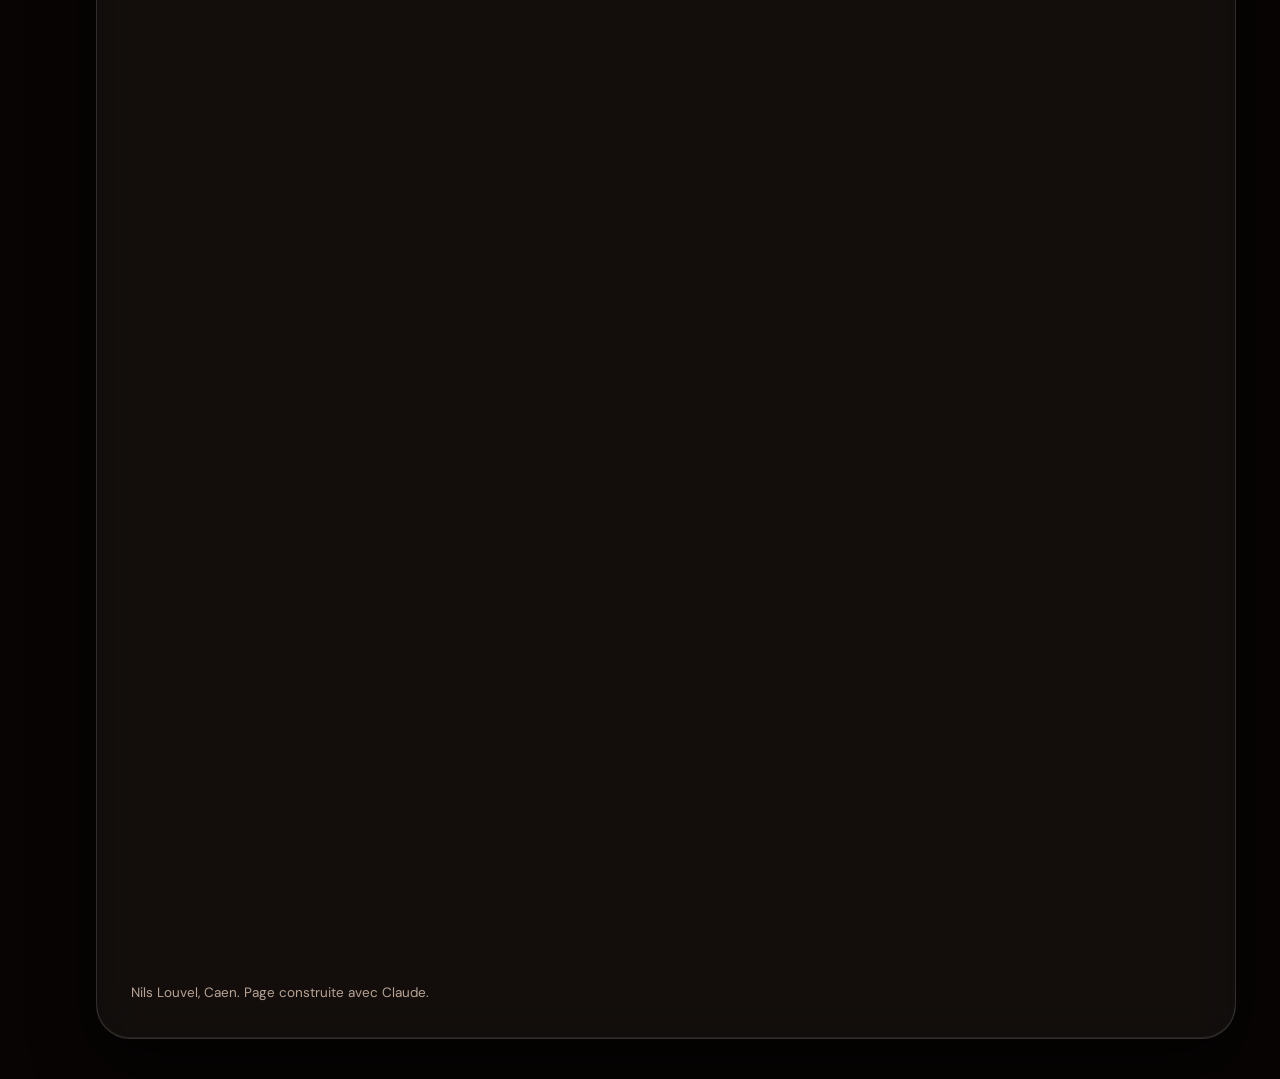
==== commit 81ca88c5: "1.01" ====
--- a/index.html
+++ b/index.html
@@ -341,7 +341,7 @@
 
   <section id="accueil" class="hello">
     <h1 class="reveal">Bonjour, je suis Nils</h1>
-    <p class="reveal" id="accroche" style="--d:.08s">Je cherche une alternance de 12 à 24 mois à Caen comme Business Developer SaaS BtoB. J'ai fait de la vente terrain, de l'emailing et des salons. Et je code mes propres outils avec Claude.</p>
+    <p class="reveal" style="--d:.08s">Je cherche une alternance de 12 à 24 mois à Caen comme Business Developer SaaS BtoB. J'ai fait de la vente terrain, de l'emailing et des salons. Et je code mes propres outils avec Claude.</p>
 
     <div class="top-grid">
       <div class="card profile-card reveal" style="--d:.12s">
@@ -349,7 +349,7 @@
           <span class="label">Poste visé</span><span class="chip">Disponible</span>
         </div>
         <div class="big">Business Developer SaaS BtoB</div>
-        <p class="label" id="resume-poste">Prospecter, faire des démos et suivre les opportunités jusqu'au closing. Rythme : 3 semaines en entreprise, 1 semaine à l'EM Normandie.</p>
+        <p class="label">Prospecter, faire des démos et suivre les opportunités jusqu'au closing. Rythme : 3 semaines en entreprise, 1 semaine à l'EM Normandie.</p>
         <div class="btns">
           <a class="btn dark" href="#contact" data-track="contact_cta" data-where="profil"><svg class="i"><use href="#i-mail"/></svg>Me contacter</a>
           <a class="btn" href="https://www.linkedin.com/in/nils-louvel" target="_blank" rel="noopener" data-track="linkedin_opened" data-where="profil"><svg class="i"><use href="#i-in"/></svg>LinkedIn</a>
@@ -465,7 +465,7 @@
       <div class="card cbox lift reveal" style="--d:.12s"><span class="label">LinkedIn</span><span class="val">nils-louvel</span>
         <div class="row-btns"><a class="btn dark" href="https://www.linkedin.com/in/nils-louvel" target="_blank" rel="noopener" data-track="linkedin_opened" data-where="contact"><svg class="i"><use href="#i-in"/></svg>Voir le profil<svg class="i"><use href="#i-arrow"/></svg></a></div></div>
     </div>
-    <p class="foot-note">Nils Louvel, Caen. Construit avec l'aide de Claude Code.<br>Vidéo d'intro : données de Mars NASA (MOLA, Viking), Jaanga CC BY 4.0.</p>
+    <p class="foot-note">Nils Louvel, Caen. Page construite avec Claude.</p>
   </section>
 </main>
 
@@ -495,88 +495,13 @@
 <script>
 /* Statistiques (Umami, sans cookie). Coller ici l'identifiant du site créé sur cloud.umami.is.
    Tant que c'est vide, rien n'est envoyé. */
-var UMAMI_ID = 'd90f757d-edb5-46a6-bb3c-e96d29ffdb75';
-
-/* Lien perso par candidature : nilsuu9.github.io/?ref=nom-entreprise
-   Le nom est gardé pendant la visite et ajouté à chaque événement envoyé à Umami. */
-var REF = (function () {
-  try {
-    var r = new URLSearchParams(location.search).get('ref');
-    if (r) {
-      r = r.toLowerCase().normalize('NFD').replace(/[\u0300-\u036f]/g, '').replace(/[^a-z0-9_-]/g, '-').slice(0, 40);
-      sessionStorage.setItem('ref', r);
-    } else r = sessionStorage.getItem('ref');
-    return r || '';
-  } catch (e) { return ''; }
-})();
-
-/* ===== Personnalisation par entreprise =====
-   Le lien nilsuu9.github.io/?ref=nom affiche le poste, l'accroche et les missions de cette entreprise.
-   Pour ajouter une entreprise : copier le bloc « demo », remplacer « demo » par le nom utilisé dans le lien
-   (minuscules, tirets, sans accents), modifier les textes, puis republier le site.
-   Un champ absent garde le texte par défaut du site. Sans accroche, le poste est inséré dans l'accroche par défaut. */
-var OFFRES = {
-  'demo': {
-    poste: 'Chargé de développement commercial',
-    poste_en: 'Business Development Associate',
-    missions: [
-      'Prospecter et qualifier de nouveaux comptes BtoB',
-      "Préparer les rendez-vous et présenter l'offre aux clients",
-      "Suivre le pipeline dans le CRM jusqu'à la signature"
-    ],
-    missions_en: [
-      'Prospect and qualify new B2B accounts',
-      'Prepare meetings and present the offer to clients',
-      'Track the pipeline in the CRM through to signature'
-    ]
-  }
-};
-var OFFRE = (REF && OFFRES[REF]) || null;
-(function appliquerOffre() {
-  if (!OFFRE) return;
-  try {
-    var DEFAUT = 'Business Developer SaaS BtoB';
-    if (OFFRE.poste) {
-      document.querySelectorAll('.profile-card .big, #xp .row.next .job').forEach(function (el) { el.textContent = OFFRE.poste; });
-      document.title = 'Nils Louvel · ' + OFFRE.poste + ' en alternance';
-    }
-    var acc = document.getElementById('accroche');
-    if (acc && OFFRE.accroche) acc.textContent = OFFRE.accroche;
-    else if (acc && OFFRE.poste) acc.textContent = acc.textContent.replace(DEFAUT, OFFRE.poste);
-    var res = document.getElementById('resume-poste');
-    if (res && OFFRE.resume) res.textContent = OFFRE.resume;
-    var ul = document.querySelector('#xp .row.next ul');
-    if (ul && OFFRE.missions && OFFRE.missions.length) {
-      ul.innerHTML = '';
-      OFFRE.missions.forEach(function (m) { var li = document.createElement('li'); li.textContent = m; ul.appendChild(li); });
-    }
-  } catch (e) {}
-})();
-
-/* Les événements envoyés avant le chargement d'Umami sont mis en attente, puis envoyés */
-var trackQueue = [];
-function track(name, data) {
-  try {
-    data = data || {};
-    if (REF) data.ref = REF;
-    if (window.umami && window.umami.track) window.umami.track(name, data);
-    else trackQueue.push([name, data]);
-  } catch (e) {}
-}
+var UMAMI_ID = '';
 if (UMAMI_ID) {
   var s = document.createElement('script');
   s.defer = true; s.src = 'https://cloud.umami.is/script.js'; s.dataset.websiteId = UMAMI_ID;
-  s.onload = function () {
-    try {
-      if (REF) {
-        if (window.umami.identify) window.umami.identify({ ref: REF });
-        window.umami.track('visite_lien_perso', { ref: REF });
-      }
-      trackQueue.splice(0).forEach(function (e) { window.umami.track(e[0], e[1]); });
-    } catch (e) {}
-  };
   document.head.appendChild(s);
 }
+function track(name, data) { try { if (window.umami) window.umami.track(name, data); } catch (e) {} }
 
 /* Boutons « Me contacter » : ouvrent la fenêtre de contact au lieu de descendre en bas de page.
    Placé avant tout le reste et en phase de capture, pour marcher même si une autre partie du script plante. */
@@ -606,7 +531,7 @@
       '<div class="lang"><button type="button" lang="en" data-lang="en">English</button><span aria-hidden="true">/</span><button type="button" lang="fr" data-lang="fr">Français</button></div>';
     document.body.appendChild(box); root.style.overflow = 'hidden';
     var v = box.querySelector('video'), done = false, shown = false;
-    // Titre puis boutons quand le soleil est levé (4 s) ; tout de suite si la vidéo ne peut pas se lancer
+    // Titre puis boutons quand le soleil est levé (6 s) ; tout de suite si la vidéo ne peut pas se lancer
     function show() { if (shown) return; shown = true; box.classList.add('ready'); }
     v.addEventListener('error', show);
     v.addEventListener('timeupdate', function () { if (v.currentTime > 4) show(); });
@@ -620,15 +545,12 @@
     function end(lang) {
       if (done) return; done = true;
       applyLang(lang);
-      var vu = Math.round(v.currentTime || 0);
-      track('language_chosen', { lang: lang, video_secondes: vu, video_vue_en_entier: !!(v.ended || (v.duration && v.currentTime >= v.duration - 0.5)) });
+      track('language_chosen', { lang: lang });
       box.classList.add('out'); root.style.overflow = '';
       setTimeout(function () { v.pause(); box.remove(); }, 900);
       startReveal();
     }
     box.querySelector('.lang').addEventListener('click', function (e) { var b = e.target.closest('[data-lang]'); if (b) end(b.dataset.lang); });
-    // Visiteur parti pendant l'intro, sans choisir de langue
-    addEventListener('pagehide', function () { if (!done) track('intro_quittee', { video_secondes: Math.round(v.currentTime || 0) }); });
   }
 
   /* Ciel étoilé du fond, redessiné seulement si la largeur change (évite le scintillement sur mobile) */
@@ -666,9 +588,7 @@
     (function step(now) { var p = Math.min(1, (now - t0) / 1200); el.textContent = fmt(el, end * (1 - Math.pow(1 - p, 3))); if (p < 1) requestAnimationFrame(step); })(t0);
   }
   // Lancé à la fermeture de l'intro, pour que les animations se jouent devant le visiteur
-  var revealed = false;
   function startReveal() {
-  revealed = true;
   if (!reduce && 'IntersectionObserver' in window) {
     var io = new IntersectionObserver(function (es) {
       es.forEach(function (en) {
@@ -768,27 +688,13 @@
     'E-mail': 'Email', 'Écrire': 'Write', 'Copier': 'Copy', 'Copié': 'Copied', 'Sélectionné': 'Selected',
     'Téléphone': 'Phone', 'Appeler': 'Call', 'Voir le profil': 'View profile',
     '07 67 06 93 46': '+33 7 67 06 93 46',
-    "Nils Louvel, Caen. Construit avec l'aide de Claude Code.": 'Nils Louvel, Caen, France. Built with the help of Claude Code.',
-    "Vidéo d'intro : données de Mars NASA (MOLA, Viking), Jaanga CC BY 4.0.": 'Intro video: Mars data from NASA (MOLA, Viking), Jaanga CC BY 4.0.'
+    'Nils Louvel, Caen. Page construite avec Claude.': 'Nils Louvel, Caen, France. Page built with Claude.'
   };
-  if (OFFRE) {
-    var accEl = document.getElementById('accroche');
-    if (OFFRE.poste && OFFRE.poste_en) EN[OFFRE.poste] = OFFRE.poste_en;
-    if (accEl) {
-      if (OFFRE.accroche && OFFRE.accroche_en) EN[OFFRE.accroche] = OFFRE.accroche_en;
-      else if (!OFFRE.accroche && OFFRE.poste && OFFRE.poste_en) {
-        var accFr = "Je cherche une alternance de 12 à 24 mois à Caen comme Business Developer SaaS BtoB. J'ai fait de la vente terrain, de l'emailing et des salons. Et je code mes propres outils avec Claude.";
-        EN[accFr.replace('Business Developer SaaS BtoB', OFFRE.poste)] = EN[accFr].replace('a B2B SaaS Business Developer', (/^[aeiou]/i.test(OFFRE.poste_en) ? 'an ' : 'a ') + OFFRE.poste_en);
-      }
-    }
-    if (OFFRE.resume && OFFRE.resume_en) EN[OFFRE.resume] = OFFRE.resume_en;
-    (OFFRE.missions || []).forEach(function (m, i) { if (OFFRE.missions_en && OFFRE.missions_en[i]) EN[m] = OFFRE.missions_en[i]; });
-  }
   function tr(s) { return (LANG === 'en' && EN[s]) || s; }
   function applyLang(lang) {
     LANG = lang; root.lang = lang;
     if (lang !== 'en') return;
-    document.title = 'Nils Louvel · ' + (OFFRE && OFFRE.poste_en ? OFFRE.poste_en : 'B2B Business Developer') + ', work-study';
+    document.title = 'Nils Louvel · B2B Business Developer, work-study';
     var w = document.createTreeWalker(document.body, NodeFilter.SHOW_TEXT), n;
     while ((n = w.nextNode())) {
       var v = n.nodeValue, k = v.trim().replace(/\s+/g, ' ');
@@ -839,49 +745,18 @@
   });
 
   /* Section active dans le dock et le rail + suivi des sections vues */
-  var currentSection = 'accueil';
   var links = document.querySelectorAll('.dock a, .rail a'), seen = {};
   if ('IntersectionObserver' in window) {
     var so = new IntersectionObserver(function (es) {
       es.forEach(function (en) {
         if (!en.isIntersecting) return;
         var id = en.target.id;
-        currentSection = id;
         links.forEach(function (a) { a.classList.toggle('on', a.getAttribute('href') === '#' + id); });
         if (!seen[id]) { seen[id] = 1; track('section_viewed', { section: id }); }
       });
     }, { rootMargin: '-45% 0px -50% 0px' });
     document.querySelectorAll('main section').forEach(function (s) { so.observe(s); });
   }
-
-  /* Temps passé dans chaque section : compté chaque seconde où la page est visible,
-     envoyé quand le visiteur quitte ou change d'onglet (sections de 2 s ou plus) */
-  var sectionTime = {};
-  setInterval(function () {
-    if (!revealed || document.visibilityState !== 'visible' || !currentSection) return;
-    sectionTime[currentSection] = (sectionTime[currentSection] || 0) + 1;
-  }, 1000);
-  function flushSectionTime() {
-    Object.keys(sectionTime).forEach(function (id) {
-      if (sectionTime[id] >= 2) track('temps_section', { section: id, secondes: sectionTime[id] });
-    });
-    sectionTime = {};
-  }
-  document.addEventListener('visibilitychange', function () { if (document.visibilityState === 'hidden') flushSectionTime(); });
-  addEventListener('pagehide', flushSectionTime);
-
-  /* Profondeur de lecture : 25, 50, 75 et 100 % de la page, une fois chacun */
-  var depthSent = {}, depthTick = false;
-  function checkDepth() {
-    depthTick = false;
-    if (!revealed) return;
-    var doc = document.documentElement, h = doc.scrollHeight - innerHeight;
-    var pct = h > 0 ? (scrollY / h) * 100 : 100;
-    [25, 50, 75, 100].forEach(function (p) {
-      if (pct >= p - 2 && !depthSent[p]) { depthSent[p] = 1; track('profondeur_lecture', { pourcent: p }); }
-    });
-  }
-  addEventListener('scroll', function () { if (!depthTick) { depthTick = true; requestAnimationFrame(checkDepth); } }, { passive: true });
 
   /* Fenêtre de contact : un clic en dehors de la carte (sur le flou) ou Échap la ferme */
   var modal = document.getElementById('contact-modal');
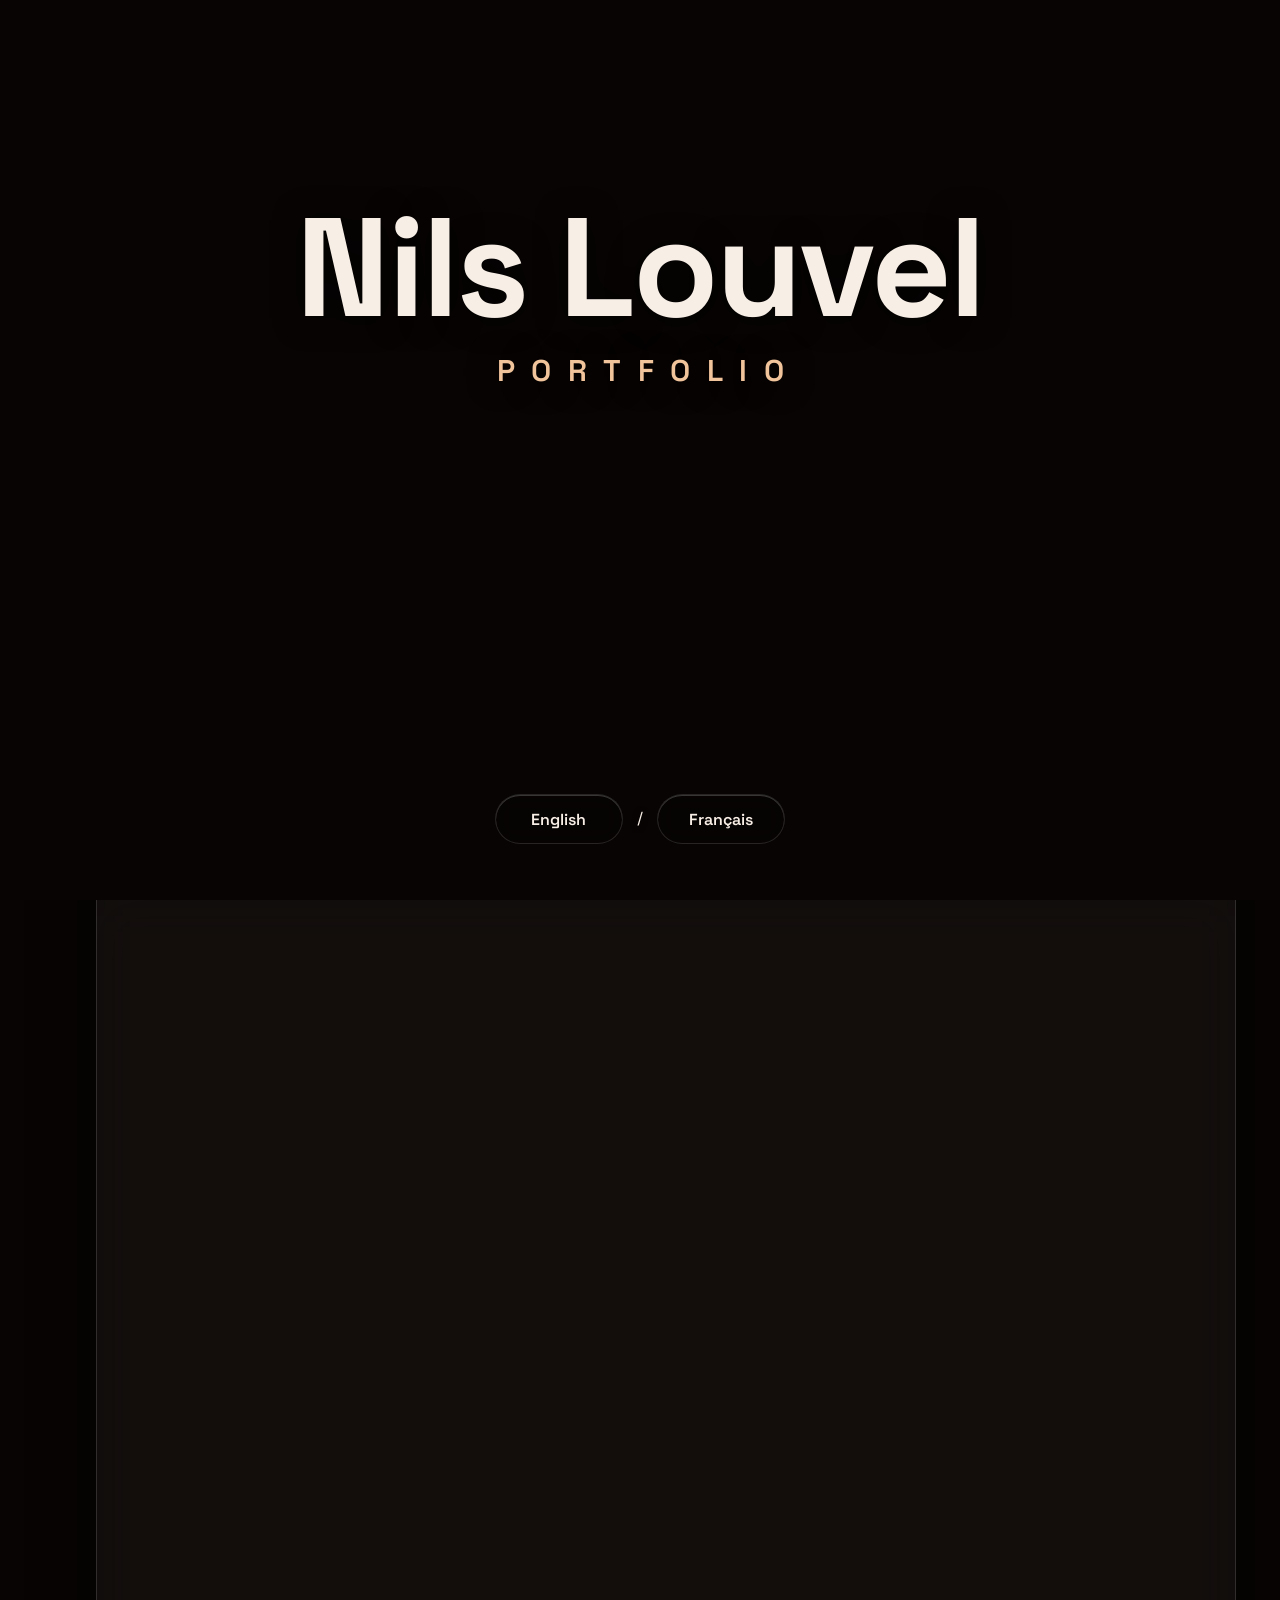
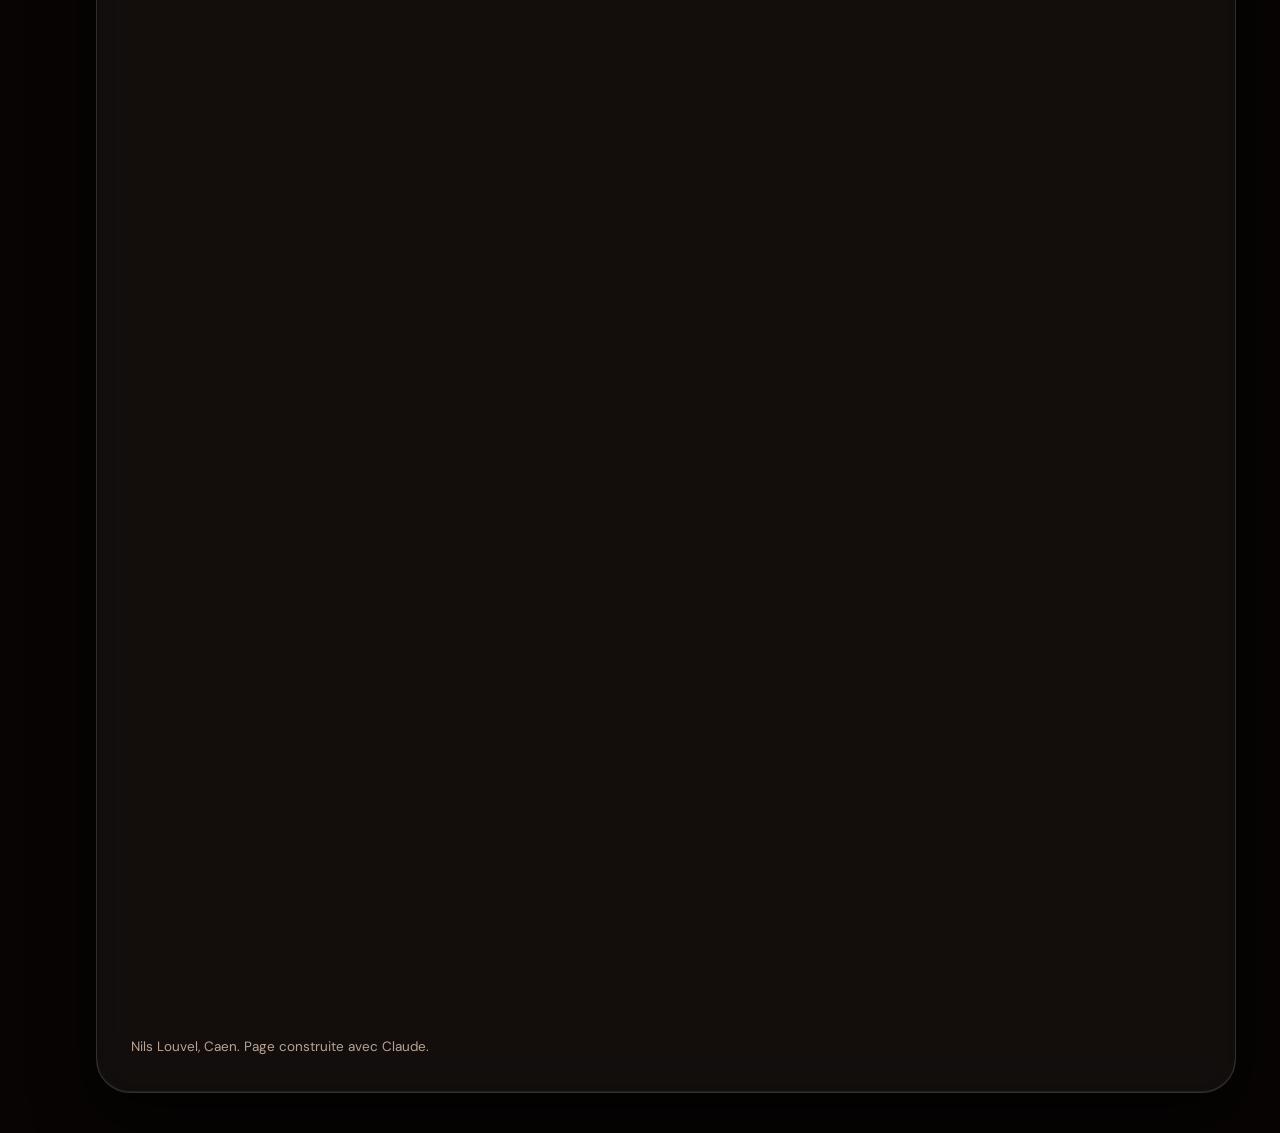
==== commit 22869548: "1.02" ====
--- a/index.html
+++ b/index.html
@@ -191,7 +191,7 @@
 
 /* Projets */
 .projects { display: grid; gap: 16px; grid-template-columns: repeat(auto-fit, minmax(min(280px, 100%), 1fr)); }
-.proj { min-height: 230px; display: flex; flex-direction: column; gap: 10px; padding: 22px; }
+.proj { text-decoration: none; min-height: 230px; display: flex; flex-direction: column; gap: 10px; padding: 22px; }
 .proj h3 { font-size: 21px; }
 .proj p { font-size: 15px; color: var(--muted); }
 .proj .foot { margin-top: auto; display: flex; justify-content: space-between; align-items: center; font: 600 13px var(--display); letter-spacing: .06em; }
@@ -414,11 +414,11 @@
   </section>
 
   <section id="projets">
-    <div class="sec-head reveal"><h2>Construit avec Claude</h2><p>J'utilise l'IA tous les jours pour automatiser ce qui peut l'être. Voici trois outils que j'ai faits moi-même.</p></div>
+    <div class="sec-head reveal"><h2>Construit avec Claude</h2><p>J'utilise l'IA tous les jours pour automatiser ce qui peut l'être. Voici trois outils que j'ai faits moi-même.</p><a class="btn" href="projets/">Voir les projets en détail<svg class="i"><use href="#i-arrow"/></svg></a></div>
     <div class="projects">
-      <article class="card proj dark lift reveal"><span class="chip" style="align-self:flex-start">Mini-CRM</span><h3>Suivi de candidatures</h3><p>Un site avec un pipeline, une base de 58 entreprises caennaises et une veille quotidienne des offres.</p><div class="foot"><span>58 ENTREPRISES</span><span class="dots"><i></i><i></i></span></div></article>
-      <article class="card proj teal lift reveal" style="--d:.08s"><span class="chip" style="align-self:flex-start">Automatisation</span><h3>Relances à J+10</h3><p>Un tracker Excel avec des statuts en couleur et une date de relance calculée toute seule, comme une cadence de prospection.</p><div class="foot"><span>J+10</span><span class="dots"><i></i><i></i></span></div></article>
-      <article class="card proj lift reveal" style="--d:.16s"><span class="chip" style="align-self:flex-start">Vibe coding</span><h3>Appli de randonnée</h3><p>Pour préparer une rando : checklist du sac, import d'itinéraire GPX, profil de dénivelé et calcul de la nourriture.</p><div class="foot"><span>SAC &amp; DÉNIVELÉ</span><span class="dots"><i></i><i></i></span></div></article>
+      <a class="card proj dark lift reveal" href="projets/#crm"><span class="chip" style="align-self:flex-start">Mini-CRM</span><h3>Suivi de candidatures</h3><p>Un site avec un pipeline, une base de 58 entreprises caennaises et une veille quotidienne des offres.</p><div class="foot"><span>58 ENTREPRISES</span><span class="dots"><i></i><i></i></span></div></a>
+      <a class="card proj teal lift reveal" style="--d:.08s" href="projets/#relances"><span class="chip" style="align-self:flex-start">Automatisation</span><h3>Relances à J+10</h3><p>Un tracker Excel avec des statuts en couleur et une date de relance calculée toute seule, comme une cadence de prospection.</p><div class="foot"><span>J+10</span><span class="dots"><i></i><i></i></span></div></a>
+      <a class="card proj lift reveal" style="--d:.16s" href="projets/#rando"><span class="chip" style="align-self:flex-start">Vibe coding</span><h3>Appli de randonnée</h3><p>Pour préparer une rando : checklist du sac, import d'itinéraire GPX, profil de dénivelé et calcul de la nourriture.</p><div class="foot"><span>SAC &amp; DÉNIVELÉ</span><span class="dots"><i></i><i></i></span></div></a>
     </div>
   </section>
 
@@ -655,7 +655,7 @@
     'Construit avec Claude': 'Built with Claude',
     "J'utilise l'IA tous les jours pour automatiser ce qui peut l'être. Voici trois outils que j'ai faits moi-même.":
       'I use AI every day to automate whatever can be automated. Here are three tools I built myself.',
-    'Automatisation': 'Automation',
+    'Automatisation': 'Automation', 'Voir les projets en détail': 'See the projects in detail',
     'Suivi de candidatures': 'Job application tracker',
     'Un site avec un pipeline, une base de 58 entreprises caennaises et une veille quotidienne des offres.': 'A site with a pipeline, a database of 58 companies in Caen and a daily scan of job offers.',
     '58 ENTREPRISES': '58 COMPANIES',
@@ -695,6 +695,8 @@
     LANG = lang; root.lang = lang;
     if (lang !== 'en') return;
     document.title = 'Nils Louvel · B2B Business Developer, work-study';
+    // La page projets s'ouvre aussi en anglais : projets/#crm devient projets/?lang=en#crm
+    document.querySelectorAll('a[href^="projets/"]').forEach(function (a) { a.setAttribute('href', a.getAttribute('href').replace('projets/', 'projets/?lang=en')); });
     var w = document.createTreeWalker(document.body, NodeFilter.SHOW_TEXT), n;
     while ((n = w.nextNode())) {
       var v = n.nodeValue, k = v.trim().replace(/\s+/g, ' ');
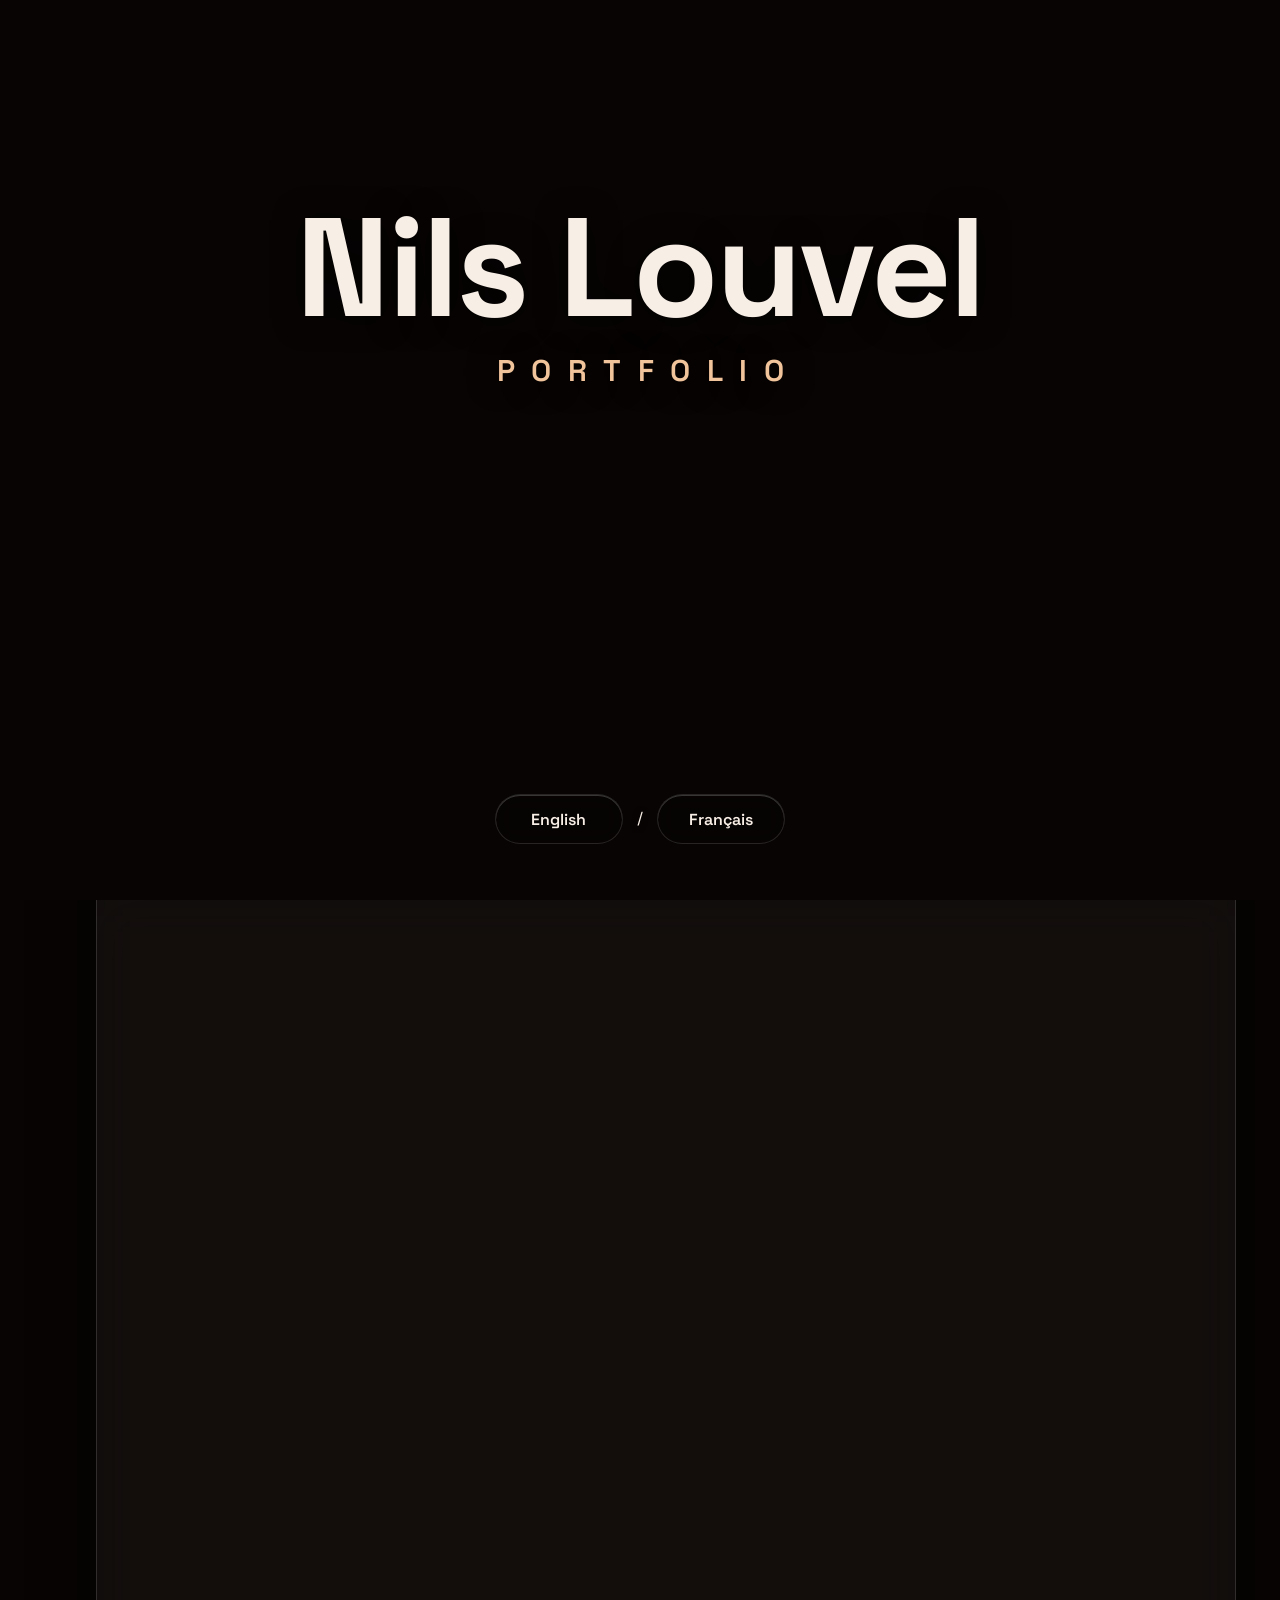
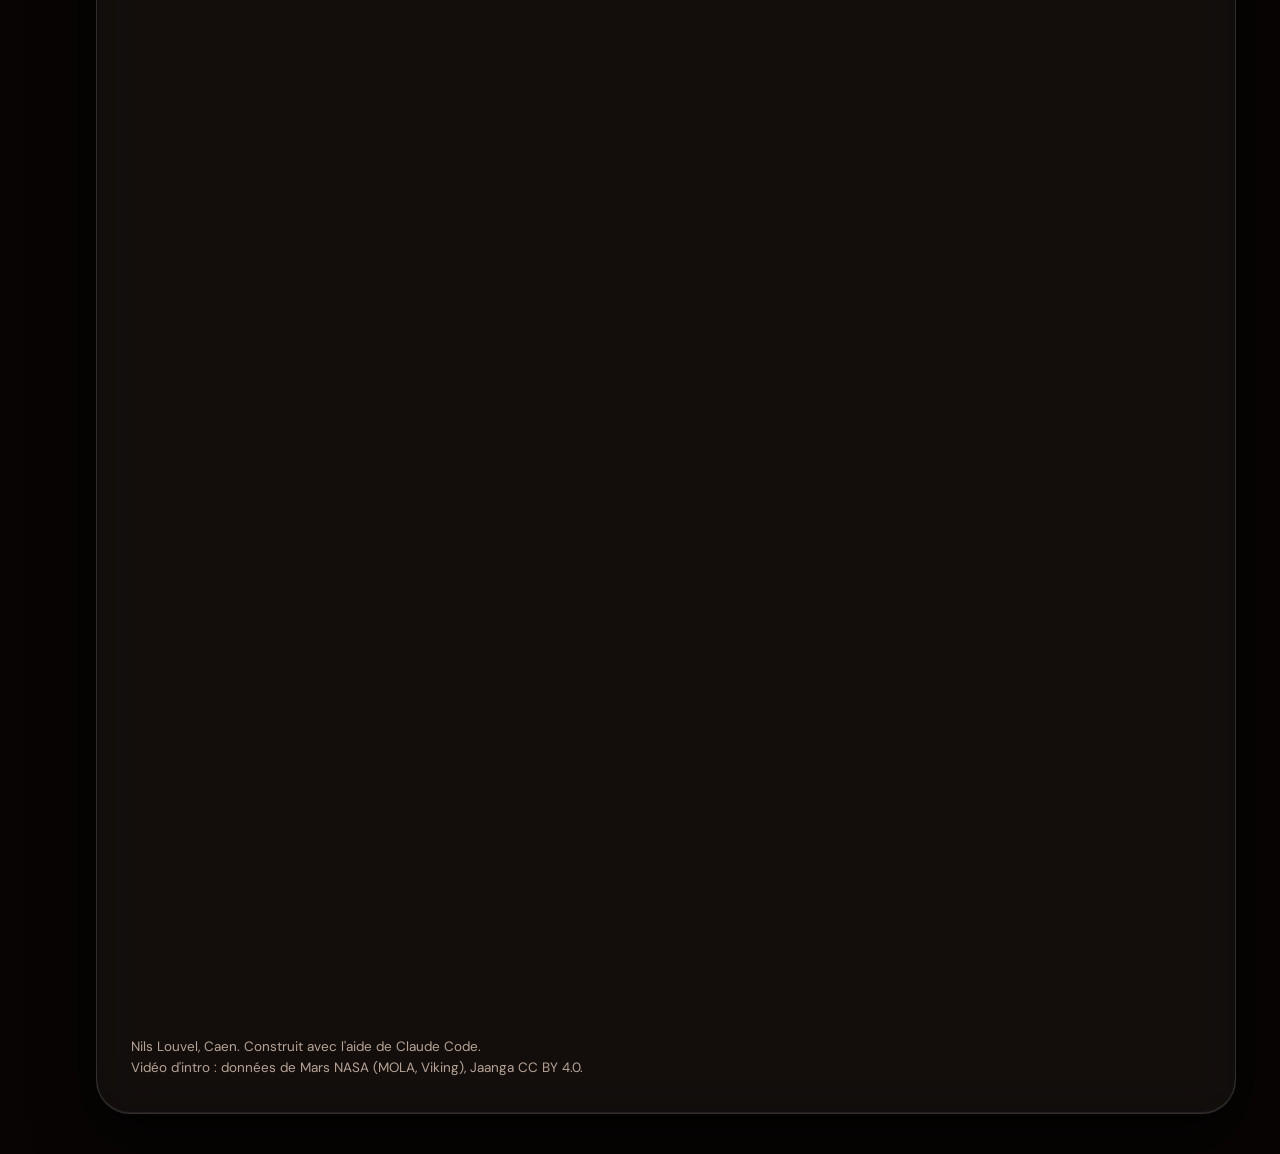
==== commit 14b677ee: "Logo badge + icône d'onglet, page projets fusionnée avec le suivi" ====
--- a/index.html
+++ b/index.html
@@ -9,6 +9,9 @@
 <meta property="og:description" content="Alternance 12 à 24 mois à Caen. Prospection, démos, suivi jusqu'au closing.">
 <meta property="og:type" content="website">
 <meta name="theme-color" content="#070403">
+<link rel="icon" href="logo-badge.svg" type="image/svg+xml">
+<link rel="icon" href="favicon-32.png" type="image/png" sizes="32x32">
+<link rel="apple-touch-icon" href="apple-touch-icon.png">
 <link rel="preconnect" href="https://fonts.googleapis.com">
 <link rel="preconnect" href="https://fonts.gstatic.com" crossorigin>
 <link rel="stylesheet" href="https://fonts.googleapis.com/css2?family=DM+Sans:opsz,wght@9..40,400;9..40,500;9..40,700&family=Space+Grotesk:wght@500;600;700&display=swap">
@@ -93,8 +96,7 @@
 .topbar { position: fixed; z-index: 20; top: max(14px, env(safe-area-inset-top)); left: 50%; transform: translateX(-50%);
   width: min(1240px, calc(100% - 24px)); border-radius: 999px; padding: 8px 8px 8px 10px;
   display: flex; align-items: center; gap: 12px; }
-.avatar { width: 38px; height: 38px; border-radius: 50%; display: grid; place-items: center; flex: none;
-  background: var(--dark-card); color: var(--dark-ink); font: 700 14px var(--display); }
+.avatar { width: 38px; height: 38px; display: block; flex: none; }
 .who { font: 600 15px var(--display); white-space: nowrap; }
 .who small { display: block; font: 400 12px var(--body); color: var(--muted); }
 .status { margin: 0 auto; display: flex; align-items: center; gap: 10px; padding: 7px 16px 7px 8px; border-radius: 999px;
@@ -323,7 +325,7 @@
 </div>
 
 <header class="topbar glass">
-  <div class="avatar" aria-hidden="true">NL</div>
+  <img class="avatar" src="logo-badge.svg" alt="" width="38" height="38">
   <div class="who">Nils Louvel<small>Caen</small></div>
   <div class="status"><span class="orb" aria-hidden="true"></span>Disponible dès maintenant pour une alternance à Caen</div>
   <a class="btn dark top-cta" href="#contact" data-track="contact_cta" data-where="topbar">Me contacter</a>
@@ -341,7 +343,7 @@
 
   <section id="accueil" class="hello">
     <h1 class="reveal">Bonjour, je suis Nils</h1>
-    <p class="reveal" style="--d:.08s">Je cherche une alternance de 12 à 24 mois à Caen comme Business Developer SaaS BtoB. J'ai fait de la vente terrain, de l'emailing et des salons. Et je code mes propres outils avec Claude.</p>
+    <p class="reveal" id="accroche" style="--d:.08s">Je cherche une alternance de 12 à 24 mois à Caen comme Business Developer SaaS BtoB. J'ai fait de la vente terrain, de l'emailing et des salons. Et je code mes propres outils avec Claude.</p>
 
     <div class="top-grid">
       <div class="card profile-card reveal" style="--d:.12s">
@@ -349,7 +351,7 @@
           <span class="label">Poste visé</span><span class="chip">Disponible</span>
         </div>
         <div class="big">Business Developer SaaS BtoB</div>
-        <p class="label">Prospecter, faire des démos et suivre les opportunités jusqu'au closing. Rythme : 3 semaines en entreprise, 1 semaine à l'EM Normandie.</p>
+        <p class="label" id="resume-poste">Prospecter, faire des démos et suivre les opportunités jusqu'au closing. Rythme : 3 semaines en entreprise, 1 semaine à l'EM Normandie.</p>
         <div class="btns">
           <a class="btn dark" href="#contact" data-track="contact_cta" data-where="profil"><svg class="i"><use href="#i-mail"/></svg>Me contacter</a>
           <a class="btn" href="https://www.linkedin.com/in/nils-louvel" target="_blank" rel="noopener" data-track="linkedin_opened" data-where="profil"><svg class="i"><use href="#i-in"/></svg>LinkedIn</a>
@@ -465,7 +467,7 @@
       <div class="card cbox lift reveal" style="--d:.12s"><span class="label">LinkedIn</span><span class="val">nils-louvel</span>
         <div class="row-btns"><a class="btn dark" href="https://www.linkedin.com/in/nils-louvel" target="_blank" rel="noopener" data-track="linkedin_opened" data-where="contact"><svg class="i"><use href="#i-in"/></svg>Voir le profil<svg class="i"><use href="#i-arrow"/></svg></a></div></div>
     </div>
-    <p class="foot-note">Nils Louvel, Caen. Page construite avec Claude.</p>
+    <p class="foot-note">Nils Louvel, Caen. Construit avec l'aide de Claude Code.<br>Vidéo d'intro : données de Mars NASA (MOLA, Viking), Jaanga CC BY 4.0.</p>
   </section>
 </main>
 
@@ -495,13 +497,88 @@
 <script>
 /* Statistiques (Umami, sans cookie). Coller ici l'identifiant du site créé sur cloud.umami.is.
    Tant que c'est vide, rien n'est envoyé. */
-var UMAMI_ID = '';
+var UMAMI_ID = 'd90f757d-edb5-46a6-bb3c-e96d29ffdb75';
+
+/* Lien perso par candidature : nilsuu9.github.io/?ref=nom-entreprise
+   Le nom est gardé pendant la visite et ajouté à chaque événement envoyé à Umami. */
+var REF = (function () {
+  try {
+    var r = new URLSearchParams(location.search).get('ref');
+    if (r) {
+      r = r.toLowerCase().normalize('NFD').replace(/[\u0300-\u036f]/g, '').replace(/[^a-z0-9_-]/g, '-').slice(0, 40);
+      sessionStorage.setItem('ref', r);
+    } else r = sessionStorage.getItem('ref');
+    return r || '';
+  } catch (e) { return ''; }
+})();
+
+/* ===== Personnalisation par entreprise =====
+   Le lien nilsuu9.github.io/?ref=nom affiche le poste, l'accroche et les missions de cette entreprise.
+   Pour ajouter une entreprise : copier le bloc « demo », remplacer « demo » par le nom utilisé dans le lien
+   (minuscules, tirets, sans accents), modifier les textes, puis republier le site.
+   Un champ absent garde le texte par défaut du site. Sans accroche, le poste est inséré dans l'accroche par défaut. */
+var OFFRES = {
+  'demo': {
+    poste: 'Chargé de développement commercial',
+    poste_en: 'Business Development Associate',
+    missions: [
+      'Prospecter et qualifier de nouveaux comptes BtoB',
+      "Préparer les rendez-vous et présenter l'offre aux clients",
+      "Suivre le pipeline dans le CRM jusqu'à la signature"
+    ],
+    missions_en: [
+      'Prospect and qualify new B2B accounts',
+      'Prepare meetings and present the offer to clients',
+      'Track the pipeline in the CRM through to signature'
+    ]
+  }
+};
+var OFFRE = (REF && OFFRES[REF]) || null;
+(function appliquerOffre() {
+  if (!OFFRE) return;
+  try {
+    var DEFAUT = 'Business Developer SaaS BtoB';
+    if (OFFRE.poste) {
+      document.querySelectorAll('.profile-card .big, #xp .row.next .job').forEach(function (el) { el.textContent = OFFRE.poste; });
+      document.title = 'Nils Louvel · ' + OFFRE.poste + ' en alternance';
+    }
+    var acc = document.getElementById('accroche');
+    if (acc && OFFRE.accroche) acc.textContent = OFFRE.accroche;
+    else if (acc && OFFRE.poste) acc.textContent = acc.textContent.replace(DEFAUT, OFFRE.poste);
+    var res = document.getElementById('resume-poste');
+    if (res && OFFRE.resume) res.textContent = OFFRE.resume;
+    var ul = document.querySelector('#xp .row.next ul');
+    if (ul && OFFRE.missions && OFFRE.missions.length) {
+      ul.innerHTML = '';
+      OFFRE.missions.forEach(function (m) { var li = document.createElement('li'); li.textContent = m; ul.appendChild(li); });
+    }
+  } catch (e) {}
+})();
+
+/* Les événements envoyés avant le chargement d'Umami sont mis en attente, puis envoyés */
+var trackQueue = [];
+function track(name, data) {
+  try {
+    data = data || {};
+    if (REF) data.ref = REF;
+    if (window.umami && window.umami.track) window.umami.track(name, data);
+    else trackQueue.push([name, data]);
+  } catch (e) {}
+}
 if (UMAMI_ID) {
   var s = document.createElement('script');
   s.defer = true; s.src = 'https://cloud.umami.is/script.js'; s.dataset.websiteId = UMAMI_ID;
+  s.onload = function () {
+    try {
+      if (REF) {
+        if (window.umami.identify) window.umami.identify({ ref: REF });
+        window.umami.track('visite_lien_perso', { ref: REF });
+      }
+      trackQueue.splice(0).forEach(function (e) { window.umami.track(e[0], e[1]); });
+    } catch (e) {}
+  };
   document.head.appendChild(s);
 }
-function track(name, data) { try { if (window.umami) window.umami.track(name, data); } catch (e) {} }
 
 /* Boutons « Me contacter » : ouvrent la fenêtre de contact au lieu de descendre en bas de page.
    Placé avant tout le reste et en phase de capture, pour marcher même si une autre partie du script plante. */
@@ -531,7 +608,7 @@
       '<div class="lang"><button type="button" lang="en" data-lang="en">English</button><span aria-hidden="true">/</span><button type="button" lang="fr" data-lang="fr">Français</button></div>';
     document.body.appendChild(box); root.style.overflow = 'hidden';
     var v = box.querySelector('video'), done = false, shown = false;
-    // Titre puis boutons quand le soleil est levé (6 s) ; tout de suite si la vidéo ne peut pas se lancer
+    // Titre puis boutons quand le soleil est levé (4 s) ; tout de suite si la vidéo ne peut pas se lancer
     function show() { if (shown) return; shown = true; box.classList.add('ready'); }
     v.addEventListener('error', show);
     v.addEventListener('timeupdate', function () { if (v.currentTime > 4) show(); });
@@ -545,12 +622,15 @@
     function end(lang) {
       if (done) return; done = true;
       applyLang(lang);
-      track('language_chosen', { lang: lang });
+      var vu = Math.round(v.currentTime || 0);
+      track('language_chosen', { lang: lang, video_secondes: vu, video_vue_en_entier: !!(v.ended || (v.duration && v.currentTime >= v.duration - 0.5)) });
       box.classList.add('out'); root.style.overflow = '';
       setTimeout(function () { v.pause(); box.remove(); }, 900);
       startReveal();
     }
     box.querySelector('.lang').addEventListener('click', function (e) { var b = e.target.closest('[data-lang]'); if (b) end(b.dataset.lang); });
+    // Visiteur parti pendant l'intro, sans choisir de langue
+    addEventListener('pagehide', function () { if (!done) track('intro_quittee', { video_secondes: Math.round(v.currentTime || 0) }); });
   }
 
   /* Ciel étoilé du fond, redessiné seulement si la largeur change (évite le scintillement sur mobile) */
@@ -588,7 +668,9 @@
     (function step(now) { var p = Math.min(1, (now - t0) / 1200); el.textContent = fmt(el, end * (1 - Math.pow(1 - p, 3))); if (p < 1) requestAnimationFrame(step); })(t0);
   }
   // Lancé à la fermeture de l'intro, pour que les animations se jouent devant le visiteur
+  var revealed = false;
   function startReveal() {
+  revealed = true;
   if (!reduce && 'IntersectionObserver' in window) {
     var io = new IntersectionObserver(function (es) {
       es.forEach(function (en) {
@@ -688,13 +770,27 @@
     'E-mail': 'Email', 'Écrire': 'Write', 'Copier': 'Copy', 'Copié': 'Copied', 'Sélectionné': 'Selected',
     'Téléphone': 'Phone', 'Appeler': 'Call', 'Voir le profil': 'View profile',
     '07 67 06 93 46': '+33 7 67 06 93 46',
-    'Nils Louvel, Caen. Page construite avec Claude.': 'Nils Louvel, Caen, France. Page built with Claude.'
+    "Nils Louvel, Caen. Construit avec l'aide de Claude Code.": 'Nils Louvel, Caen, France. Built with the help of Claude Code.',
+    "Vidéo d'intro : données de Mars NASA (MOLA, Viking), Jaanga CC BY 4.0.": 'Intro video: Mars data from NASA (MOLA, Viking), Jaanga CC BY 4.0.'
   };
+  if (OFFRE) {
+    var accEl = document.getElementById('accroche');
+    if (OFFRE.poste && OFFRE.poste_en) EN[OFFRE.poste] = OFFRE.poste_en;
+    if (accEl) {
+      if (OFFRE.accroche && OFFRE.accroche_en) EN[OFFRE.accroche] = OFFRE.accroche_en;
+      else if (!OFFRE.accroche && OFFRE.poste && OFFRE.poste_en) {
+        var accFr = "Je cherche une alternance de 12 à 24 mois à Caen comme Business Developer SaaS BtoB. J'ai fait de la vente terrain, de l'emailing et des salons. Et je code mes propres outils avec Claude.";
+        EN[accFr.replace('Business Developer SaaS BtoB', OFFRE.poste)] = EN[accFr].replace('a B2B SaaS Business Developer', (/^[aeiou]/i.test(OFFRE.poste_en) ? 'an ' : 'a ') + OFFRE.poste_en);
+      }
+    }
+    if (OFFRE.resume && OFFRE.resume_en) EN[OFFRE.resume] = OFFRE.resume_en;
+    (OFFRE.missions || []).forEach(function (m, i) { if (OFFRE.missions_en && OFFRE.missions_en[i]) EN[m] = OFFRE.missions_en[i]; });
+  }
   function tr(s) { return (LANG === 'en' && EN[s]) || s; }
   function applyLang(lang) {
     LANG = lang; root.lang = lang;
     if (lang !== 'en') return;
-    document.title = 'Nils Louvel · B2B Business Developer, work-study';
+    document.title = 'Nils Louvel · ' + (OFFRE && OFFRE.poste_en ? OFFRE.poste_en : 'B2B Business Developer') + ', work-study';
     // La page projets s'ouvre aussi en anglais : projets/#crm devient projets/?lang=en#crm
     document.querySelectorAll('a[href^="projets/"]').forEach(function (a) { a.setAttribute('href', a.getAttribute('href').replace('projets/', 'projets/?lang=en')); });
     var w = document.createTreeWalker(document.body, NodeFilter.SHOW_TEXT), n;
@@ -747,18 +843,49 @@
   });
 
   /* Section active dans le dock et le rail + suivi des sections vues */
+  var currentSection = 'accueil';
   var links = document.querySelectorAll('.dock a, .rail a'), seen = {};
   if ('IntersectionObserver' in window) {
     var so = new IntersectionObserver(function (es) {
       es.forEach(function (en) {
         if (!en.isIntersecting) return;
         var id = en.target.id;
+        currentSection = id;
         links.forEach(function (a) { a.classList.toggle('on', a.getAttribute('href') === '#' + id); });
         if (!seen[id]) { seen[id] = 1; track('section_viewed', { section: id }); }
       });
     }, { rootMargin: '-45% 0px -50% 0px' });
     document.querySelectorAll('main section').forEach(function (s) { so.observe(s); });
   }
+
+  /* Temps passé dans chaque section : compté chaque seconde où la page est visible,
+     envoyé quand le visiteur quitte ou change d'onglet (sections de 2 s ou plus) */
+  var sectionTime = {};
+  setInterval(function () {
+    if (!revealed || document.visibilityState !== 'visible' || !currentSection) return;
+    sectionTime[currentSection] = (sectionTime[currentSection] || 0) + 1;
+  }, 1000);
+  function flushSectionTime() {
+    Object.keys(sectionTime).forEach(function (id) {
+      if (sectionTime[id] >= 2) track('temps_section', { section: id, secondes: sectionTime[id] });
+    });
+    sectionTime = {};
+  }
+  document.addEventListener('visibilitychange', function () { if (document.visibilityState === 'hidden') flushSectionTime(); });
+  addEventListener('pagehide', flushSectionTime);
+
+  /* Profondeur de lecture : 25, 50, 75 et 100 % de la page, une fois chacun */
+  var depthSent = {}, depthTick = false;
+  function checkDepth() {
+    depthTick = false;
+    if (!revealed) return;
+    var doc = document.documentElement, h = doc.scrollHeight - innerHeight;
+    var pct = h > 0 ? (scrollY / h) * 100 : 100;
+    [25, 50, 75, 100].forEach(function (p) {
+      if (pct >= p - 2 && !depthSent[p]) { depthSent[p] = 1; track('profondeur_lecture', { pourcent: p }); }
+    });
+  }
+  addEventListener('scroll', function () { if (!depthTick) { depthTick = true; requestAnimationFrame(checkDepth); } }, { passive: true });
 
   /* Fenêtre de contact : un clic en dehors de la carte (sur le flou) ou Échap la ferme */
   var modal = document.getElementById('contact-modal');
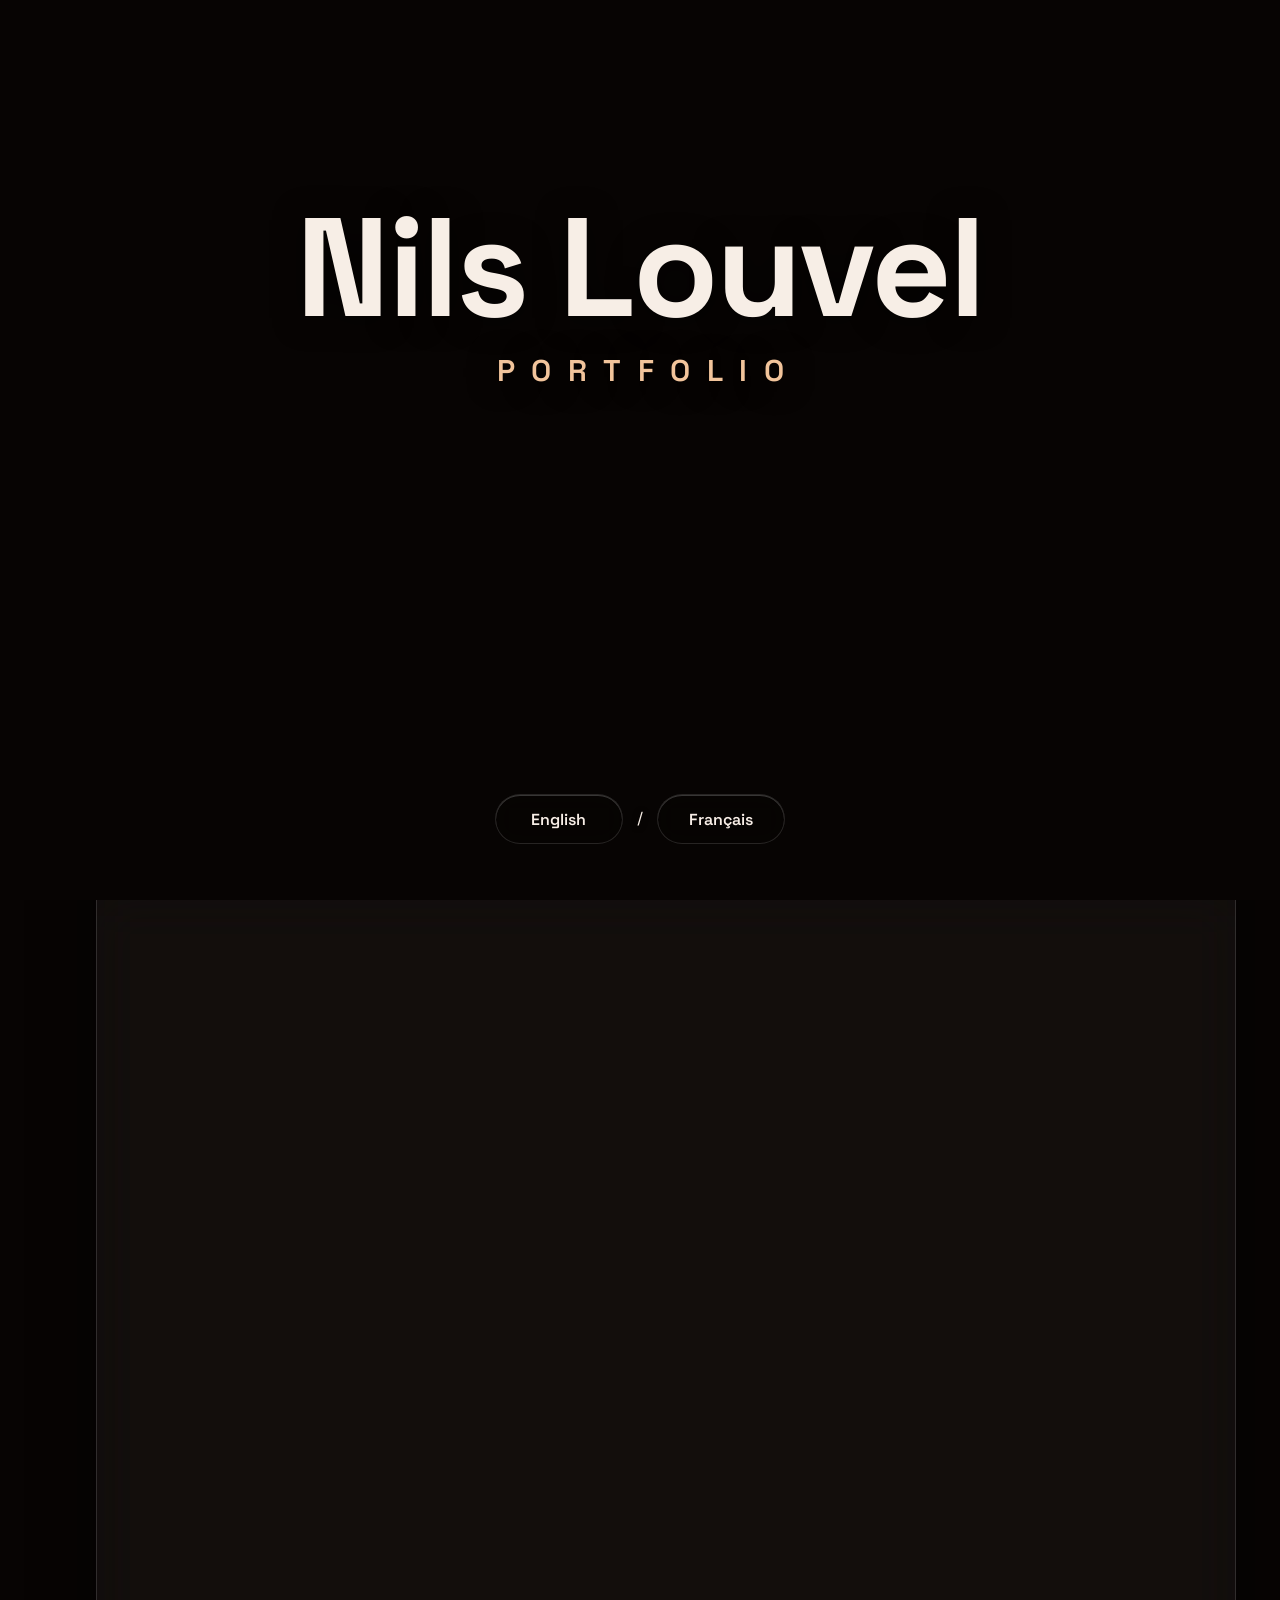
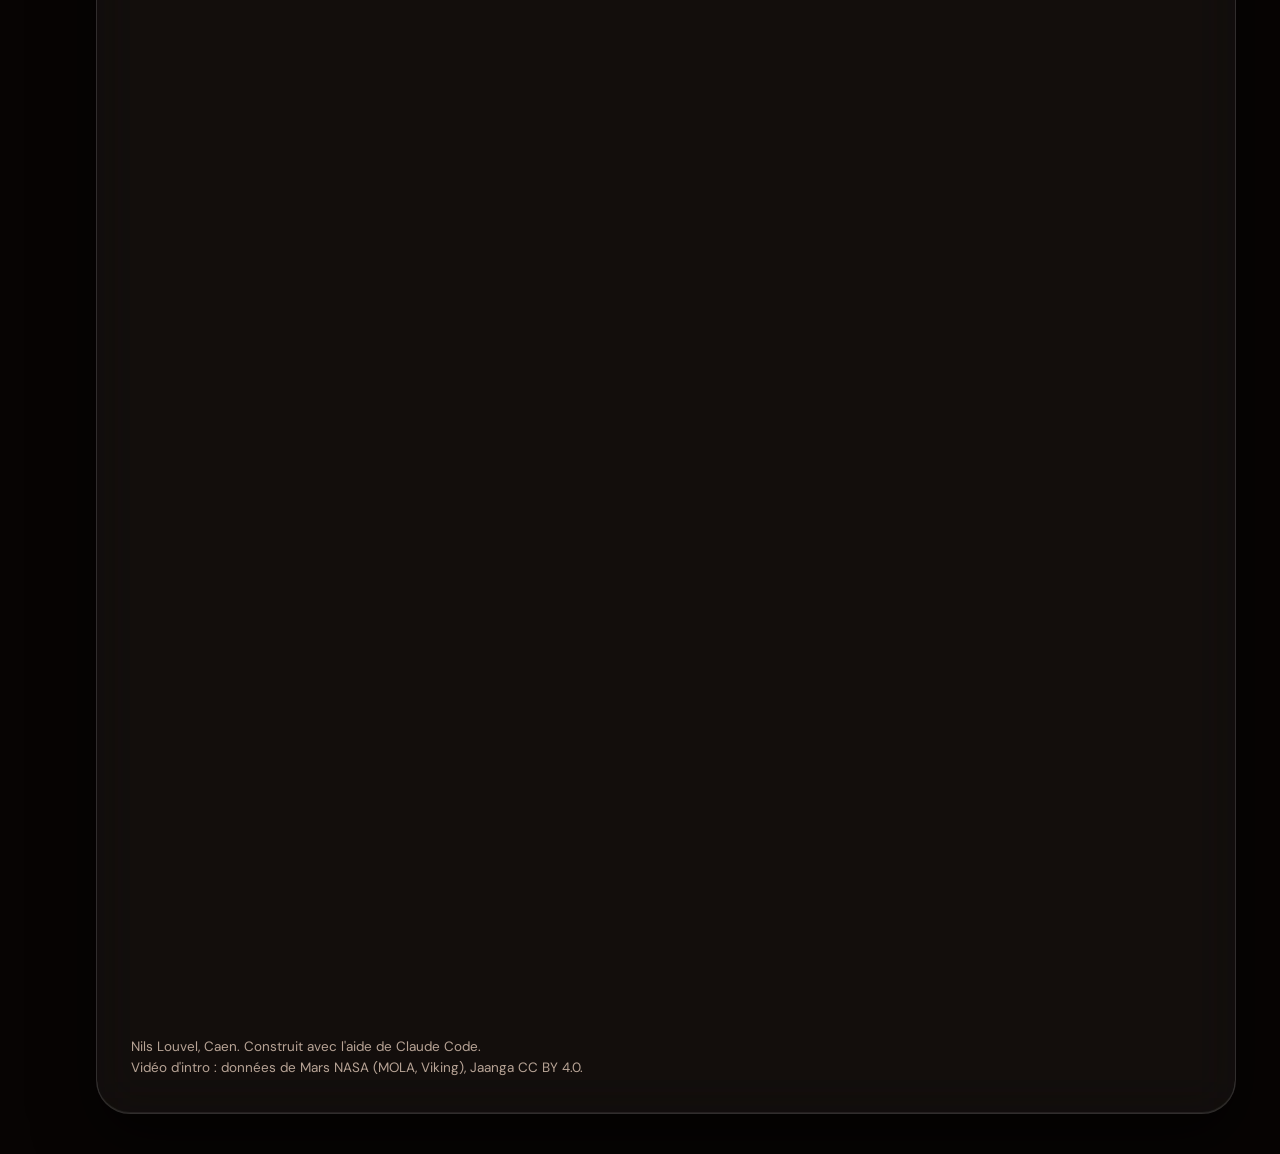
==== commit 56905db5: "Sécurité : CSP, polices locales, coordonnées masquées" ====
--- a/index.html
+++ b/index.html
@@ -2,6 +2,8 @@
 <html lang="fr">
 <head>
 <meta charset="utf-8">
+<meta http-equiv="Content-Security-Policy" content="default-src 'self'; script-src 'self' 'unsafe-inline' https://cloud.umami.is; connect-src 'self' https://*.umami.is https://*.umami.dev; style-src 'self' 'unsafe-inline'; font-src 'self'; img-src 'self' data:; media-src 'self'; object-src 'none'; base-uri 'self'; form-action 'none'">
+<meta name="referrer" content="strict-origin-when-cross-origin">
 <meta name="viewport" content="width=device-width, initial-scale=1, viewport-fit=cover">
 <title>Nils Louvel · Business Developer en alternance</title>
 <meta name="description" content="Nils Louvel cherche une alternance de 12 à 24 mois à Caen comme Business Developer SaaS BtoB. Vente terrain, emailing, salons, et des outils construits avec Claude.">
@@ -12,9 +14,7 @@
 <link rel="icon" href="logo-badge.svg" type="image/svg+xml">
 <link rel="icon" href="favicon-32.png" type="image/png" sizes="32x32">
 <link rel="apple-touch-icon" href="apple-touch-icon.png">
-<link rel="preconnect" href="https://fonts.googleapis.com">
-<link rel="preconnect" href="https://fonts.gstatic.com" crossorigin>
-<link rel="stylesheet" href="https://fonts.googleapis.com/css2?family=DM+Sans:opsz,wght@9..40,400;9..40,500;9..40,700&family=Space+Grotesk:wght@500;600;700&display=swap">
+<link rel="stylesheet" href="fonts/fonts.css">
 <style>
 /* Mise en page : fond flou fixe (taches de couleur + courbes de niveau), barre du haut en verre,
    rail d'icônes à gauche (ordinateur), un grand panneau en verre qui contient toutes les sections,
@@ -94,7 +94,7 @@
 
 /* Barre du haut */
 .topbar { position: fixed; z-index: 20; top: max(14px, env(safe-area-inset-top)); left: 50%; transform: translateX(-50%);
-  width: min(1240px, calc(100% - 24px)); border-radius: 999px; padding: 8px 8px 8px 10px;
+  width: min(1240px, calc(100% - 24px)); border-radius: 999px; padding: 8px 8px 8px 16px;
   display: flex; align-items: center; gap: 12px; }
 .avatar { width: 38px; height: 38px; display: block; flex: none; }
 .who { font: 600 15px var(--display); white-space: nowrap; }
@@ -460,10 +460,10 @@
   <section id="contact">
     <div class="sec-head reveal"><h2>On en parle ?</h2><p>Je suis disponible dès maintenant. Le plus rapide, c'est le téléphone ou un message LinkedIn.</p></div>
     <div class="contact">
-      <div class="card cbox lift reveal"><span class="label">E-mail</span><span class="val" id="mail">nilsluvl@gmail.com</span>
-        <div class="row-btns"><a class="btn dark" href="mailto:nilsluvl@gmail.com" data-track="contact_clicked" data-where="email"><svg class="i"><use href="#i-mail"/></svg>Écrire</a><button class="btn" type="button" data-copy="mail">Copier</button></div></div>
-      <div class="card cbox lift reveal" style="--d:.06s"><span class="label">Téléphone</span><span class="val" id="tel">07 67 06 93 46</span>
-        <div class="row-btns"><a class="btn dark" href="tel:+33767069346" data-track="contact_clicked" data-where="telephone"><svg class="i"><use href="#i-phone"/></svg>Appeler</a><button class="btn" type="button" data-copy="tel">Copier</button></div></div>
+      <div class="card cbox lift reveal"><span class="label">E-mail</span><span class="val" id="mail" data-contact="mail-txt"></span>
+        <div class="row-btns"><a class="btn dark" href="#contact" data-contact="mail-href" data-track="contact_clicked" data-where="email"><svg class="i"><use href="#i-mail"/></svg>Écrire</a><button class="btn" type="button" data-copy="mail">Copier</button></div></div>
+      <div class="card cbox lift reveal" style="--d:.06s"><span class="label">Téléphone</span><span class="val" id="tel" data-contact="tel-txt"></span>
+        <div class="row-btns"><a class="btn dark" href="#contact" data-contact="tel-href" data-track="contact_clicked" data-where="telephone"><svg class="i"><use href="#i-phone"/></svg>Appeler</a><button class="btn" type="button" data-copy="tel">Copier</button></div></div>
       <div class="card cbox lift reveal" style="--d:.12s"><span class="label">LinkedIn</span><span class="val">nils-louvel</span>
         <div class="row-btns"><a class="btn dark" href="https://www.linkedin.com/in/nils-louvel" target="_blank" rel="noopener" data-track="linkedin_opened" data-where="contact"><svg class="i"><use href="#i-in"/></svg>Voir le profil<svg class="i"><use href="#i-arrow"/></svg></a></div></div>
     </div>
@@ -485,10 +485,10 @@
     <button class="close" type="button" aria-label="Fermer"><svg class="i"><use href="#i-x"/></svg></button>
     <h2 id="modal-title">On en parle ?</h2>
     <p class="label">Choisissez le moyen qui vous arrange.</p>
-    <div class="mrow"><span class="ico"><svg class="i"><use href="#i-phone"/></svg></span><div class="txt"><span>Téléphone</span><b>07 67 06 93 46</b></div>
-      <div class="acts"><a class="btn dark" href="tel:+33767069346" data-track="contact_clicked" data-where="modal_telephone">Appeler</a><button class="btn" type="button" data-copy="tel">Copier</button></div></div>
-    <div class="mrow"><span class="ico"><svg class="i"><use href="#i-mail"/></svg></span><div class="txt"><span>E-mail</span><b>nilsluvl@gmail.com</b></div>
-      <div class="acts"><a class="btn dark" href="mailto:nilsluvl@gmail.com" data-track="contact_clicked" data-where="modal_email">Écrire</a><button class="btn" type="button" data-copy="mail">Copier</button></div></div>
+    <div class="mrow"><span class="ico"><svg class="i"><use href="#i-phone"/></svg></span><div class="txt"><span>Téléphone</span><b data-contact="tel-txt"></b></div>
+      <div class="acts"><a class="btn dark" href="#contact" data-contact="tel-href" data-track="contact_clicked" data-where="modal_telephone">Appeler</a><button class="btn" type="button" data-copy="tel">Copier</button></div></div>
+    <div class="mrow"><span class="ico"><svg class="i"><use href="#i-mail"/></svg></span><div class="txt"><span>E-mail</span><b data-contact="mail-txt"></b></div>
+      <div class="acts"><a class="btn dark" href="#contact" data-contact="mail-href" data-track="contact_clicked" data-where="modal_email">Écrire</a><button class="btn" type="button" data-copy="mail">Copier</button></div></div>
     <div class="mrow"><span class="ico"><svg class="i"><use href="#i-in"/></svg></span><div class="txt"><span>LinkedIn</span><b>nils-louvel</b></div>
       <div class="acts"><a class="btn dark" href="https://www.linkedin.com/in/nils-louvel" target="_blank" rel="noopener" data-track="linkedin_opened" data-where="modal">Voir le profil</a></div></div>
   </div>
@@ -498,6 +498,21 @@
 /* Statistiques (Umami, sans cookie). Coller ici l'identifiant du site créé sur cloud.umami.is.
    Tant que c'est vide, rien n'est envoyé. */
 var UMAMI_ID = 'd90f757d-edb5-46a6-bb3c-e96d29ffdb75';
+
+/* Coordonnées : écrites ici en morceaux et assemblées au chargement, pour que les robots
+   qui récupèrent les e-mails et numéros dans le code des pages ne les trouvent pas. */
+(function () {
+  var mail = ['nilsluvl', 'gmail.com'].join('@');
+  var tel = window.NL_TEL = ['07', '67', '06', '93', '46'].join(' ');
+  var telIntl = '+33' + tel.replace(/\s/g, '').slice(1);
+  document.querySelectorAll('[data-contact]').forEach(function (el) {
+    var k = el.dataset.contact;
+    if (k === 'mail-txt') el.textContent = mail;
+    else if (k === 'tel-txt') el.textContent = tel;
+    else if (k === 'mail-href') el.href = 'mailto:' + mail;
+    else if (k === 'tel-href') el.href = 'tel:' + telIntl;
+  });
+})();
 
 /* Lien perso par candidature : nilsuu9.github.io/?ref=nom-entreprise
    Le nom est gardé pendant la visite et ajouté à chaque événement envoyé à Umami. */
@@ -769,7 +784,6 @@
     'Choisissez le moyen qui vous arrange.': 'Pick whichever works best for you.', 'Fermer': 'Close',
     'E-mail': 'Email', 'Écrire': 'Write', 'Copier': 'Copy', 'Copié': 'Copied', 'Sélectionné': 'Selected',
     'Téléphone': 'Phone', 'Appeler': 'Call', 'Voir le profil': 'View profile',
-    '07 67 06 93 46': '+33 7 67 06 93 46',
     "Nils Louvel, Caen. Construit avec l'aide de Claude Code.": 'Nils Louvel, Caen, France. Built with the help of Claude Code.',
     "Vidéo d'intro : données de Mars NASA (MOLA, Viking), Jaanga CC BY 4.0.": 'Intro video: Mars data from NASA (MOLA, Viking), Jaanga CC BY 4.0.'
   };
@@ -786,6 +800,7 @@
     if (OFFRE.resume && OFFRE.resume_en) EN[OFFRE.resume] = OFFRE.resume_en;
     (OFFRE.missions || []).forEach(function (m, i) { if (OFFRE.missions_en && OFFRE.missions_en[i]) EN[m] = OFFRE.missions_en[i]; });
   }
+  if (window.NL_TEL) EN[window.NL_TEL] = '+33 ' + window.NL_TEL.slice(1);
   function tr(s) { return (LANG === 'en' && EN[s]) || s; }
   function applyLang(lang) {
     LANG = lang; root.lang = lang;
--- a/fonts/fonts.css
+++ b/fonts/fonts.css
@@ -0,0 +1,7 @@
+/* Polices hébergées sur le site (plus d'appel à Google Fonts). Licence SIL OFL 1.1. */
+@font-face { font-family: 'DM Sans'; font-style: normal; font-weight: 400; font-display: swap; src: url('dm-sans-latin-400-normal.woff2') format('woff2'); }
+@font-face { font-family: 'DM Sans'; font-style: normal; font-weight: 500; font-display: swap; src: url('dm-sans-latin-500-normal.woff2') format('woff2'); }
+@font-face { font-family: 'DM Sans'; font-style: normal; font-weight: 700; font-display: swap; src: url('dm-sans-latin-700-normal.woff2') format('woff2'); }
+@font-face { font-family: 'Space Grotesk'; font-style: normal; font-weight: 500; font-display: swap; src: url('space-grotesk-latin-500-normal.woff2') format('woff2'); }
+@font-face { font-family: 'Space Grotesk'; font-style: normal; font-weight: 600; font-display: swap; src: url('space-grotesk-latin-600-normal.woff2') format('woff2'); }
+@font-face { font-family: 'Space Grotesk'; font-style: normal; font-weight: 700; font-display: swap; src: url('space-grotesk-latin-700-normal.woff2') format('woff2'); }
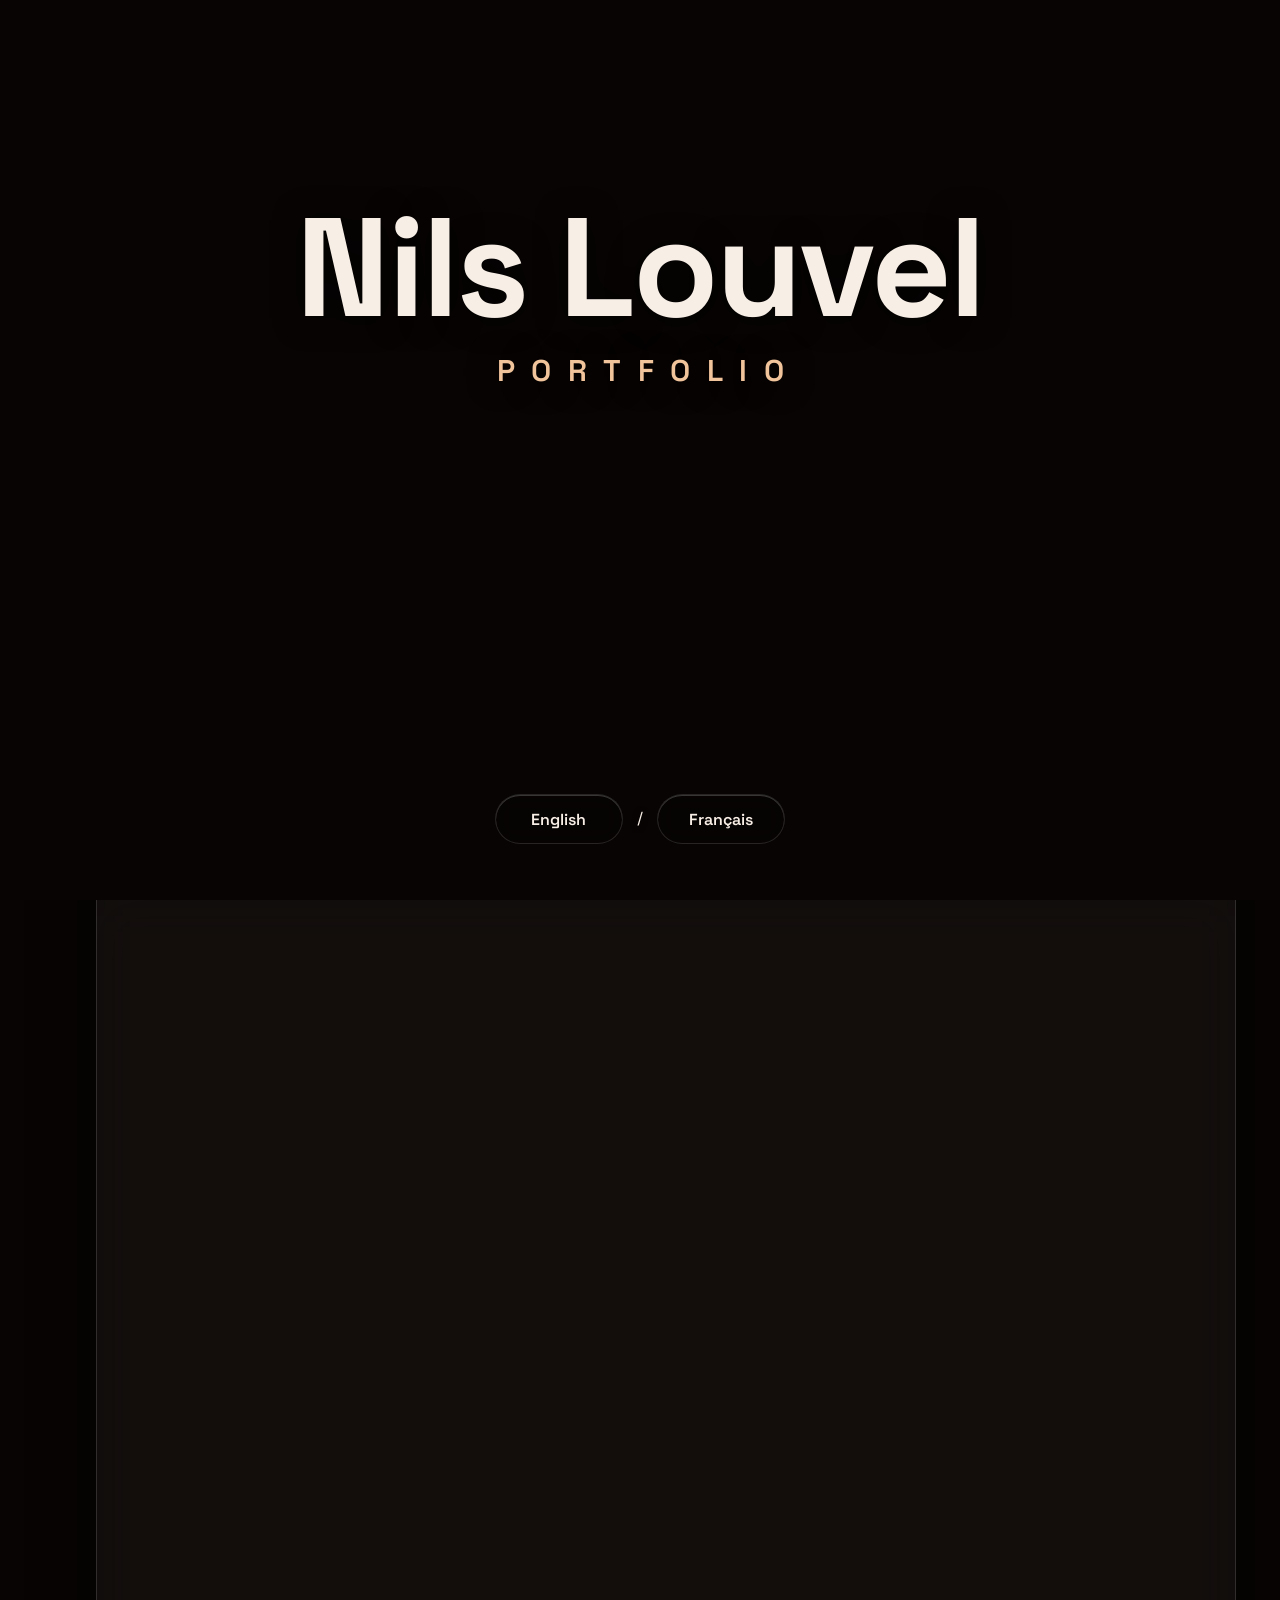
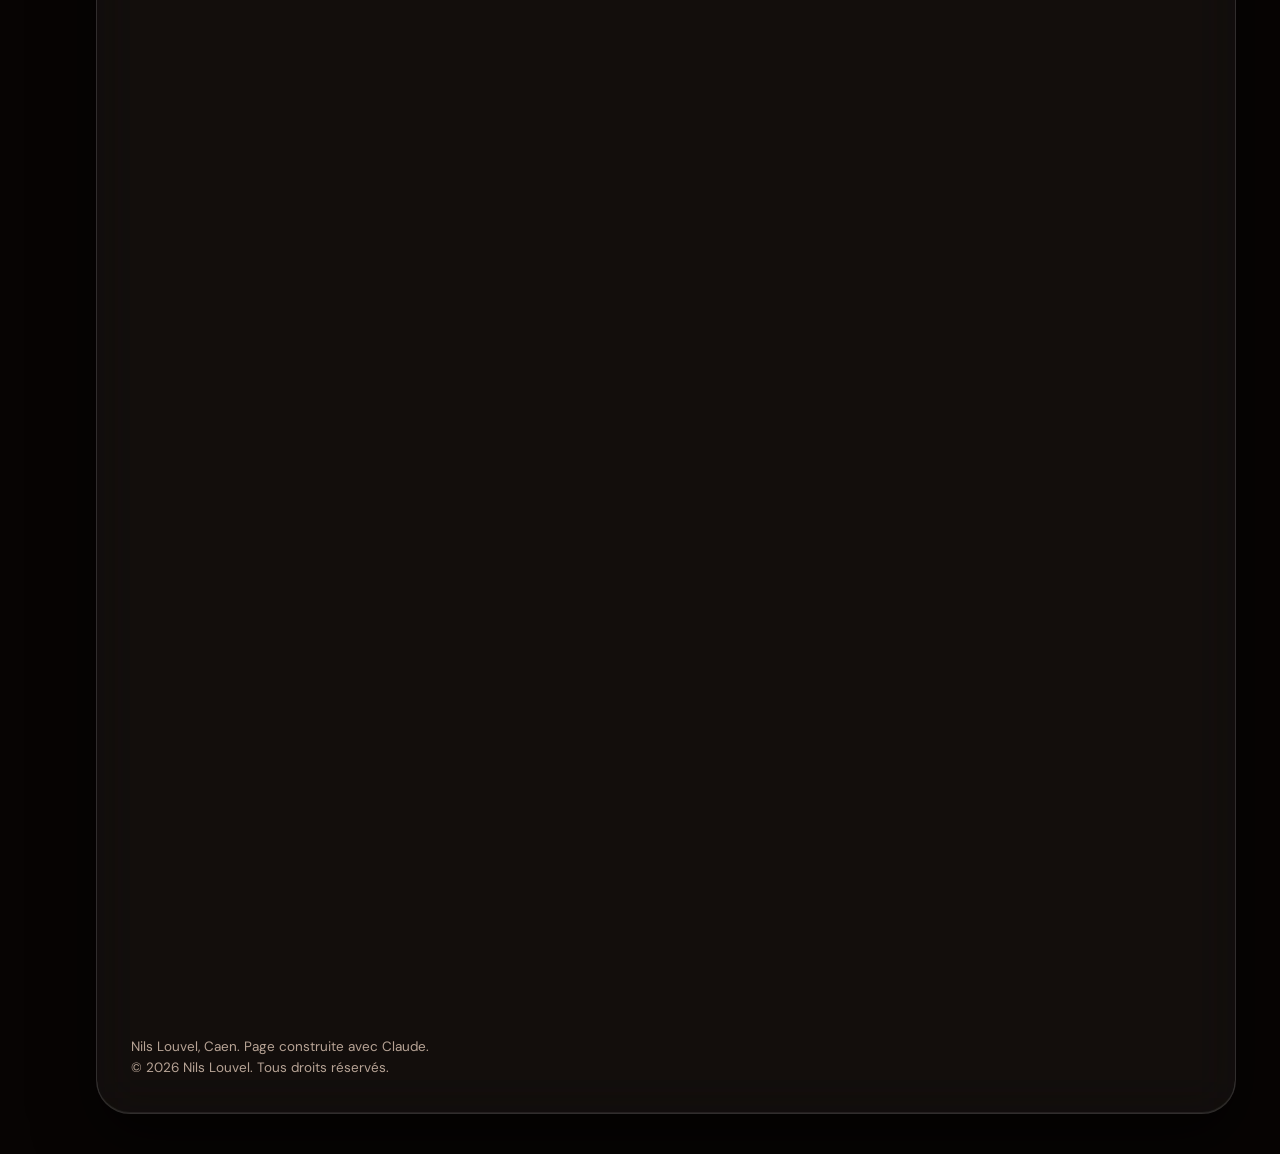
==== commit 8730ac2b: "1.03" ====
--- a/index.html
+++ b/index.html
@@ -2,8 +2,6 @@
 <html lang="fr">
 <head>
 <meta charset="utf-8">
-<meta http-equiv="Content-Security-Policy" content="default-src 'self'; script-src 'self' 'unsafe-inline' https://cloud.umami.is; connect-src 'self' https://*.umami.is https://*.umami.dev; style-src 'self' 'unsafe-inline'; font-src 'self'; img-src 'self' data:; media-src 'self'; object-src 'none'; base-uri 'self'; form-action 'none'">
-<meta name="referrer" content="strict-origin-when-cross-origin">
 <meta name="viewport" content="width=device-width, initial-scale=1, viewport-fit=cover">
 <title>Nils Louvel · Business Developer en alternance</title>
 <meta name="description" content="Nils Louvel cherche une alternance de 12 à 24 mois à Caen comme Business Developer SaaS BtoB. Vente terrain, emailing, salons, et des outils construits avec Claude.">
@@ -11,10 +9,9 @@
 <meta property="og:description" content="Alternance 12 à 24 mois à Caen. Prospection, démos, suivi jusqu'au closing.">
 <meta property="og:type" content="website">
 <meta name="theme-color" content="#070403">
-<link rel="icon" href="logo-badge.svg" type="image/svg+xml">
-<link rel="icon" href="favicon-32.png" type="image/png" sizes="32x32">
-<link rel="apple-touch-icon" href="apple-touch-icon.png">
-<link rel="stylesheet" href="fonts/fonts.css">
+<link rel="preconnect" href="https://fonts.googleapis.com">
+<link rel="preconnect" href="https://fonts.gstatic.com" crossorigin>
+<link rel="stylesheet" href="https://fonts.googleapis.com/css2?family=DM+Sans:opsz,wght@9..40,400;9..40,500;9..40,700&family=Space+Grotesk:wght@500;600;700&display=swap">
 <style>
 /* Mise en page : fond flou fixe (taches de couleur + courbes de niveau), barre du haut en verre,
    rail d'icônes à gauche (ordinateur), un grand panneau en verre qui contient toutes les sections,
@@ -94,9 +91,10 @@
 
 /* Barre du haut */
 .topbar { position: fixed; z-index: 20; top: max(14px, env(safe-area-inset-top)); left: 50%; transform: translateX(-50%);
-  width: min(1240px, calc(100% - 24px)); border-radius: 999px; padding: 8px 8px 8px 16px;
+  width: min(1240px, calc(100% - 24px)); border-radius: 999px; padding: 8px 8px 8px 10px;
   display: flex; align-items: center; gap: 12px; }
-.avatar { width: 38px; height: 38px; display: block; flex: none; }
+.avatar { width: 38px; height: 38px; border-radius: 50%; display: grid; place-items: center; flex: none;
+  background: var(--dark-card); color: var(--dark-ink); font: 700 14px var(--display); }
 .who { font: 600 15px var(--display); white-space: nowrap; }
 .who small { display: block; font: 400 12px var(--body); color: var(--muted); }
 .status { margin: 0 auto; display: flex; align-items: center; gap: 10px; padding: 7px 16px 7px 8px; border-radius: 999px;
@@ -325,7 +323,7 @@
 </div>
 
 <header class="topbar glass">
-  <img class="avatar" src="logo-badge.svg" alt="" width="38" height="38">
+  <div class="avatar" aria-hidden="true">NL</div>
   <div class="who">Nils Louvel<small>Caen</small></div>
   <div class="status"><span class="orb" aria-hidden="true"></span>Disponible dès maintenant pour une alternance à Caen</div>
   <a class="btn dark top-cta" href="#contact" data-track="contact_cta" data-where="topbar">Me contacter</a>
@@ -343,7 +341,7 @@
 
   <section id="accueil" class="hello">
     <h1 class="reveal">Bonjour, je suis Nils</h1>
-    <p class="reveal" id="accroche" style="--d:.08s">Je cherche une alternance de 12 à 24 mois à Caen comme Business Developer SaaS BtoB. J'ai fait de la vente terrain, de l'emailing et des salons. Et je code mes propres outils avec Claude.</p>
+    <p class="reveal" style="--d:.08s">Je cherche une alternance de 12 à 24 mois à Caen comme Business Developer SaaS BtoB. J'ai fait de la vente terrain, de l'emailing et des salons. Et je code mes propres outils avec Claude.</p>
 
     <div class="top-grid">
       <div class="card profile-card reveal" style="--d:.12s">
@@ -351,7 +349,7 @@
           <span class="label">Poste visé</span><span class="chip">Disponible</span>
         </div>
         <div class="big">Business Developer SaaS BtoB</div>
-        <p class="label" id="resume-poste">Prospecter, faire des démos et suivre les opportunités jusqu'au closing. Rythme : 3 semaines en entreprise, 1 semaine à l'EM Normandie.</p>
+        <p class="label">Prospecter, faire des démos et suivre les opportunités jusqu'au closing. Rythme : 3 semaines en entreprise, 1 semaine à l'EM Normandie.</p>
         <div class="btns">
           <a class="btn dark" href="#contact" data-track="contact_cta" data-where="profil"><svg class="i"><use href="#i-mail"/></svg>Me contacter</a>
           <a class="btn" href="https://www.linkedin.com/in/nils-louvel" target="_blank" rel="noopener" data-track="linkedin_opened" data-where="profil"><svg class="i"><use href="#i-in"/></svg>LinkedIn</a>
@@ -460,14 +458,14 @@
   <section id="contact">
     <div class="sec-head reveal"><h2>On en parle ?</h2><p>Je suis disponible dès maintenant. Le plus rapide, c'est le téléphone ou un message LinkedIn.</p></div>
     <div class="contact">
-      <div class="card cbox lift reveal"><span class="label">E-mail</span><span class="val" id="mail" data-contact="mail-txt"></span>
-        <div class="row-btns"><a class="btn dark" href="#contact" data-contact="mail-href" data-track="contact_clicked" data-where="email"><svg class="i"><use href="#i-mail"/></svg>Écrire</a><button class="btn" type="button" data-copy="mail">Copier</button></div></div>
-      <div class="card cbox lift reveal" style="--d:.06s"><span class="label">Téléphone</span><span class="val" id="tel" data-contact="tel-txt"></span>
-        <div class="row-btns"><a class="btn dark" href="#contact" data-contact="tel-href" data-track="contact_clicked" data-where="telephone"><svg class="i"><use href="#i-phone"/></svg>Appeler</a><button class="btn" type="button" data-copy="tel">Copier</button></div></div>
+      <div class="card cbox lift reveal"><span class="label">E-mail</span><span class="val" id="mail">nilsluvl@gmail.com</span>
+        <div class="row-btns"><a class="btn dark" href="mailto:nilsluvl@gmail.com" data-track="contact_clicked" data-where="email"><svg class="i"><use href="#i-mail"/></svg>Écrire</a><button class="btn" type="button" data-copy="mail">Copier</button></div></div>
+      <div class="card cbox lift reveal" style="--d:.06s"><span class="label">Téléphone</span><span class="val" id="tel">07 67 06 93 46</span>
+        <div class="row-btns"><a class="btn dark" href="tel:+33767069346" data-track="contact_clicked" data-where="telephone"><svg class="i"><use href="#i-phone"/></svg>Appeler</a><button class="btn" type="button" data-copy="tel">Copier</button></div></div>
       <div class="card cbox lift reveal" style="--d:.12s"><span class="label">LinkedIn</span><span class="val">nils-louvel</span>
         <div class="row-btns"><a class="btn dark" href="https://www.linkedin.com/in/nils-louvel" target="_blank" rel="noopener" data-track="linkedin_opened" data-where="contact"><svg class="i"><use href="#i-in"/></svg>Voir le profil<svg class="i"><use href="#i-arrow"/></svg></a></div></div>
     </div>
-    <p class="foot-note">Nils Louvel, Caen. Construit avec l'aide de Claude Code.<br>Vidéo d'intro : données de Mars NASA (MOLA, Viking), Jaanga CC BY 4.0.</p>
+    <p class="foot-note">Nils Louvel, Caen. Page construite avec Claude.<br>© 2026 Nils Louvel. Tous droits réservés.</p>
   </section>
 </main>
 
@@ -485,10 +483,10 @@
     <button class="close" type="button" aria-label="Fermer"><svg class="i"><use href="#i-x"/></svg></button>
     <h2 id="modal-title">On en parle ?</h2>
     <p class="label">Choisissez le moyen qui vous arrange.</p>
-    <div class="mrow"><span class="ico"><svg class="i"><use href="#i-phone"/></svg></span><div class="txt"><span>Téléphone</span><b data-contact="tel-txt"></b></div>
-      <div class="acts"><a class="btn dark" href="#contact" data-contact="tel-href" data-track="contact_clicked" data-where="modal_telephone">Appeler</a><button class="btn" type="button" data-copy="tel">Copier</button></div></div>
-    <div class="mrow"><span class="ico"><svg class="i"><use href="#i-mail"/></svg></span><div class="txt"><span>E-mail</span><b data-contact="mail-txt"></b></div>
-      <div class="acts"><a class="btn dark" href="#contact" data-contact="mail-href" data-track="contact_clicked" data-where="modal_email">Écrire</a><button class="btn" type="button" data-copy="mail">Copier</button></div></div>
+    <div class="mrow"><span class="ico"><svg class="i"><use href="#i-phone"/></svg></span><div class="txt"><span>Téléphone</span><b>07 67 06 93 46</b></div>
+      <div class="acts"><a class="btn dark" href="tel:+33767069346" data-track="contact_clicked" data-where="modal_telephone">Appeler</a><button class="btn" type="button" data-copy="tel">Copier</button></div></div>
+    <div class="mrow"><span class="ico"><svg class="i"><use href="#i-mail"/></svg></span><div class="txt"><span>E-mail</span><b>nilsluvl@gmail.com</b></div>
+      <div class="acts"><a class="btn dark" href="mailto:nilsluvl@gmail.com" data-track="contact_clicked" data-where="modal_email">Écrire</a><button class="btn" type="button" data-copy="mail">Copier</button></div></div>
     <div class="mrow"><span class="ico"><svg class="i"><use href="#i-in"/></svg></span><div class="txt"><span>LinkedIn</span><b>nils-louvel</b></div>
       <div class="acts"><a class="btn dark" href="https://www.linkedin.com/in/nils-louvel" target="_blank" rel="noopener" data-track="linkedin_opened" data-where="modal">Voir le profil</a></div></div>
   </div>
@@ -497,103 +495,13 @@
 <script>
 /* Statistiques (Umami, sans cookie). Coller ici l'identifiant du site créé sur cloud.umami.is.
    Tant que c'est vide, rien n'est envoyé. */
-var UMAMI_ID = 'd90f757d-edb5-46a6-bb3c-e96d29ffdb75';
-
-/* Coordonnées : écrites ici en morceaux et assemblées au chargement, pour que les robots
-   qui récupèrent les e-mails et numéros dans le code des pages ne les trouvent pas. */
-(function () {
-  var mail = ['nilsluvl', 'gmail.com'].join('@');
-  var tel = window.NL_TEL = ['07', '67', '06', '93', '46'].join(' ');
-  var telIntl = '+33' + tel.replace(/\s/g, '').slice(1);
-  document.querySelectorAll('[data-contact]').forEach(function (el) {
-    var k = el.dataset.contact;
-    if (k === 'mail-txt') el.textContent = mail;
-    else if (k === 'tel-txt') el.textContent = tel;
-    else if (k === 'mail-href') el.href = 'mailto:' + mail;
-    else if (k === 'tel-href') el.href = 'tel:' + telIntl;
-  });
-})();
-
-/* Lien perso par candidature : nilsuu9.github.io/?ref=nom-entreprise
-   Le nom est gardé pendant la visite et ajouté à chaque événement envoyé à Umami. */
-var REF = (function () {
-  try {
-    var r = new URLSearchParams(location.search).get('ref');
-    if (r) {
-      r = r.toLowerCase().normalize('NFD').replace(/[\u0300-\u036f]/g, '').replace(/[^a-z0-9_-]/g, '-').slice(0, 40);
-      sessionStorage.setItem('ref', r);
-    } else r = sessionStorage.getItem('ref');
-    return r || '';
-  } catch (e) { return ''; }
-})();
-
-/* ===== Personnalisation par entreprise =====
-   Le lien nilsuu9.github.io/?ref=nom affiche le poste, l'accroche et les missions de cette entreprise.
-   Pour ajouter une entreprise : copier le bloc « demo », remplacer « demo » par le nom utilisé dans le lien
-   (minuscules, tirets, sans accents), modifier les textes, puis republier le site.
-   Un champ absent garde le texte par défaut du site. Sans accroche, le poste est inséré dans l'accroche par défaut. */
-var OFFRES = {
-  'demo': {
-    poste: 'Chargé de développement commercial',
-    poste_en: 'Business Development Associate',
-    missions: [
-      'Prospecter et qualifier de nouveaux comptes BtoB',
-      "Préparer les rendez-vous et présenter l'offre aux clients",
-      "Suivre le pipeline dans le CRM jusqu'à la signature"
-    ],
-    missions_en: [
-      'Prospect and qualify new B2B accounts',
-      'Prepare meetings and present the offer to clients',
-      'Track the pipeline in the CRM through to signature'
-    ]
-  }
-};
-var OFFRE = (REF && OFFRES[REF]) || null;
-(function appliquerOffre() {
-  if (!OFFRE) return;
-  try {
-    var DEFAUT = 'Business Developer SaaS BtoB';
-    if (OFFRE.poste) {
-      document.querySelectorAll('.profile-card .big, #xp .row.next .job').forEach(function (el) { el.textContent = OFFRE.poste; });
-      document.title = 'Nils Louvel · ' + OFFRE.poste + ' en alternance';
-    }
-    var acc = document.getElementById('accroche');
-    if (acc && OFFRE.accroche) acc.textContent = OFFRE.accroche;
-    else if (acc && OFFRE.poste) acc.textContent = acc.textContent.replace(DEFAUT, OFFRE.poste);
-    var res = document.getElementById('resume-poste');
-    if (res && OFFRE.resume) res.textContent = OFFRE.resume;
-    var ul = document.querySelector('#xp .row.next ul');
-    if (ul && OFFRE.missions && OFFRE.missions.length) {
-      ul.innerHTML = '';
-      OFFRE.missions.forEach(function (m) { var li = document.createElement('li'); li.textContent = m; ul.appendChild(li); });
-    }
-  } catch (e) {}
-})();
-
-/* Les événements envoyés avant le chargement d'Umami sont mis en attente, puis envoyés */
-var trackQueue = [];
-function track(name, data) {
-  try {
-    data = data || {};
-    if (REF) data.ref = REF;
-    if (window.umami && window.umami.track) window.umami.track(name, data);
-    else trackQueue.push([name, data]);
-  } catch (e) {}
-}
+var UMAMI_ID = '';
 if (UMAMI_ID) {
   var s = document.createElement('script');
   s.defer = true; s.src = 'https://cloud.umami.is/script.js'; s.dataset.websiteId = UMAMI_ID;
-  s.onload = function () {
-    try {
-      if (REF) {
-        if (window.umami.identify) window.umami.identify({ ref: REF });
-        window.umami.track('visite_lien_perso', { ref: REF });
-      }
-      trackQueue.splice(0).forEach(function (e) { window.umami.track(e[0], e[1]); });
-    } catch (e) {}
-  };
   document.head.appendChild(s);
 }
+function track(name, data) { try { if (window.umami) window.umami.track(name, data); } catch (e) {} }
 
 /* Boutons « Me contacter » : ouvrent la fenêtre de contact au lieu de descendre en bas de page.
    Placé avant tout le reste et en phase de capture, pour marcher même si une autre partie du script plante. */
@@ -623,7 +531,7 @@
       '<div class="lang"><button type="button" lang="en" data-lang="en">English</button><span aria-hidden="true">/</span><button type="button" lang="fr" data-lang="fr">Français</button></div>';
     document.body.appendChild(box); root.style.overflow = 'hidden';
     var v = box.querySelector('video'), done = false, shown = false;
-    // Titre puis boutons quand le soleil est levé (4 s) ; tout de suite si la vidéo ne peut pas se lancer
+    // Titre puis boutons quand le soleil est levé (6 s) ; tout de suite si la vidéo ne peut pas se lancer
     function show() { if (shown) return; shown = true; box.classList.add('ready'); }
     v.addEventListener('error', show);
     v.addEventListener('timeupdate', function () { if (v.currentTime > 4) show(); });
@@ -637,15 +545,12 @@
     function end(lang) {
       if (done) return; done = true;
       applyLang(lang);
-      var vu = Math.round(v.currentTime || 0);
-      track('language_chosen', { lang: lang, video_secondes: vu, video_vue_en_entier: !!(v.ended || (v.duration && v.currentTime >= v.duration - 0.5)) });
+      track('language_chosen', { lang: lang });
       box.classList.add('out'); root.style.overflow = '';
       setTimeout(function () { v.pause(); box.remove(); }, 900);
       startReveal();
     }
     box.querySelector('.lang').addEventListener('click', function (e) { var b = e.target.closest('[data-lang]'); if (b) end(b.dataset.lang); });
-    // Visiteur parti pendant l'intro, sans choisir de langue
-    addEventListener('pagehide', function () { if (!done) track('intro_quittee', { video_secondes: Math.round(v.currentTime || 0) }); });
   }
 
   /* Ciel étoilé du fond, redessiné seulement si la largeur change (évite le scintillement sur mobile) */
@@ -683,9 +588,7 @@
     (function step(now) { var p = Math.min(1, (now - t0) / 1200); el.textContent = fmt(el, end * (1 - Math.pow(1 - p, 3))); if (p < 1) requestAnimationFrame(step); })(t0);
   }
   // Lancé à la fermeture de l'intro, pour que les animations se jouent devant le visiteur
-  var revealed = false;
   function startReveal() {
-  revealed = true;
   if (!reduce && 'IntersectionObserver' in window) {
     var io = new IntersectionObserver(function (es) {
       es.forEach(function (en) {
@@ -784,28 +687,15 @@
     'Choisissez le moyen qui vous arrange.': 'Pick whichever works best for you.', 'Fermer': 'Close',
     'E-mail': 'Email', 'Écrire': 'Write', 'Copier': 'Copy', 'Copié': 'Copied', 'Sélectionné': 'Selected',
     'Téléphone': 'Phone', 'Appeler': 'Call', 'Voir le profil': 'View profile',
-    "Nils Louvel, Caen. Construit avec l'aide de Claude Code.": 'Nils Louvel, Caen, France. Built with the help of Claude Code.',
-    "Vidéo d'intro : données de Mars NASA (MOLA, Viking), Jaanga CC BY 4.0.": 'Intro video: Mars data from NASA (MOLA, Viking), Jaanga CC BY 4.0.'
+    '07 67 06 93 46': '+33 7 67 06 93 46',
+    'Nils Louvel, Caen. Page construite avec Claude.': 'Nils Louvel, Caen, France. Page built with Claude.',
+    '© 2026 Nils Louvel. Tous droits réservés.': '© 2026 Nils Louvel. All rights reserved.'
   };
-  if (OFFRE) {
-    var accEl = document.getElementById('accroche');
-    if (OFFRE.poste && OFFRE.poste_en) EN[OFFRE.poste] = OFFRE.poste_en;
-    if (accEl) {
-      if (OFFRE.accroche && OFFRE.accroche_en) EN[OFFRE.accroche] = OFFRE.accroche_en;
-      else if (!OFFRE.accroche && OFFRE.poste && OFFRE.poste_en) {
-        var accFr = "Je cherche une alternance de 12 à 24 mois à Caen comme Business Developer SaaS BtoB. J'ai fait de la vente terrain, de l'emailing et des salons. Et je code mes propres outils avec Claude.";
-        EN[accFr.replace('Business Developer SaaS BtoB', OFFRE.poste)] = EN[accFr].replace('a B2B SaaS Business Developer', (/^[aeiou]/i.test(OFFRE.poste_en) ? 'an ' : 'a ') + OFFRE.poste_en);
-      }
-    }
-    if (OFFRE.resume && OFFRE.resume_en) EN[OFFRE.resume] = OFFRE.resume_en;
-    (OFFRE.missions || []).forEach(function (m, i) { if (OFFRE.missions_en && OFFRE.missions_en[i]) EN[m] = OFFRE.missions_en[i]; });
-  }
-  if (window.NL_TEL) EN[window.NL_TEL] = '+33 ' + window.NL_TEL.slice(1);
   function tr(s) { return (LANG === 'en' && EN[s]) || s; }
   function applyLang(lang) {
     LANG = lang; root.lang = lang;
     if (lang !== 'en') return;
-    document.title = 'Nils Louvel · ' + (OFFRE && OFFRE.poste_en ? OFFRE.poste_en : 'B2B Business Developer') + ', work-study';
+    document.title = 'Nils Louvel · B2B Business Developer, work-study';
     // La page projets s'ouvre aussi en anglais : projets/#crm devient projets/?lang=en#crm
     document.querySelectorAll('a[href^="projets/"]').forEach(function (a) { a.setAttribute('href', a.getAttribute('href').replace('projets/', 'projets/?lang=en')); });
     var w = document.createTreeWalker(document.body, NodeFilter.SHOW_TEXT), n;
@@ -853,54 +743,28 @@
     if (user) track('parcours_point_clicked', { poste: r.querySelector('.job').textContent });
   }
   pick(rows.length - 1, false);
-  document.querySelectorAll('#xp .row').forEach(function (r) {
-    r.addEventListener('toggle', function () { if (r.open) track('experience_opened', { poste: r.querySelector('.job').textContent }); });
+  var xpRows = document.querySelectorAll('#xp .row');
+  xpRows.forEach(function (r) {
+    r.addEventListener('toggle', function () {
+      if (!r.open) return;
+      xpRows.forEach(function (o) { if (o !== r) o.open = false; });  // une seule expérience ouverte à la fois
+      track('experience_opened', { poste: r.querySelector('.job').textContent });
+    });
   });
 
   /* Section active dans le dock et le rail + suivi des sections vues */
-  var currentSection = 'accueil';
   var links = document.querySelectorAll('.dock a, .rail a'), seen = {};
   if ('IntersectionObserver' in window) {
     var so = new IntersectionObserver(function (es) {
       es.forEach(function (en) {
         if (!en.isIntersecting) return;
         var id = en.target.id;
-        currentSection = id;
         links.forEach(function (a) { a.classList.toggle('on', a.getAttribute('href') === '#' + id); });
         if (!seen[id]) { seen[id] = 1; track('section_viewed', { section: id }); }
       });
     }, { rootMargin: '-45% 0px -50% 0px' });
     document.querySelectorAll('main section').forEach(function (s) { so.observe(s); });
   }
-
-  /* Temps passé dans chaque section : compté chaque seconde où la page est visible,
-     envoyé quand le visiteur quitte ou change d'onglet (sections de 2 s ou plus) */
-  var sectionTime = {};
-  setInterval(function () {
-    if (!revealed || document.visibilityState !== 'visible' || !currentSection) return;
-    sectionTime[currentSection] = (sectionTime[currentSection] || 0) + 1;
-  }, 1000);
-  function flushSectionTime() {
-    Object.keys(sectionTime).forEach(function (id) {
-      if (sectionTime[id] >= 2) track('temps_section', { section: id, secondes: sectionTime[id] });
-    });
-    sectionTime = {};
-  }
-  document.addEventListener('visibilitychange', function () { if (document.visibilityState === 'hidden') flushSectionTime(); });
-  addEventListener('pagehide', flushSectionTime);
-
-  /* Profondeur de lecture : 25, 50, 75 et 100 % de la page, une fois chacun */
-  var depthSent = {}, depthTick = false;
-  function checkDepth() {
-    depthTick = false;
-    if (!revealed) return;
-    var doc = document.documentElement, h = doc.scrollHeight - innerHeight;
-    var pct = h > 0 ? (scrollY / h) * 100 : 100;
-    [25, 50, 75, 100].forEach(function (p) {
-      if (pct >= p - 2 && !depthSent[p]) { depthSent[p] = 1; track('profondeur_lecture', { pourcent: p }); }
-    });
-  }
-  addEventListener('scroll', function () { if (!depthTick) { depthTick = true; requestAnimationFrame(checkDepth); } }, { passive: true });
 
   /* Fenêtre de contact : un clic en dehors de la carte (sur le flou) ou Échap la ferme */
   var modal = document.getElementById('contact-modal');
